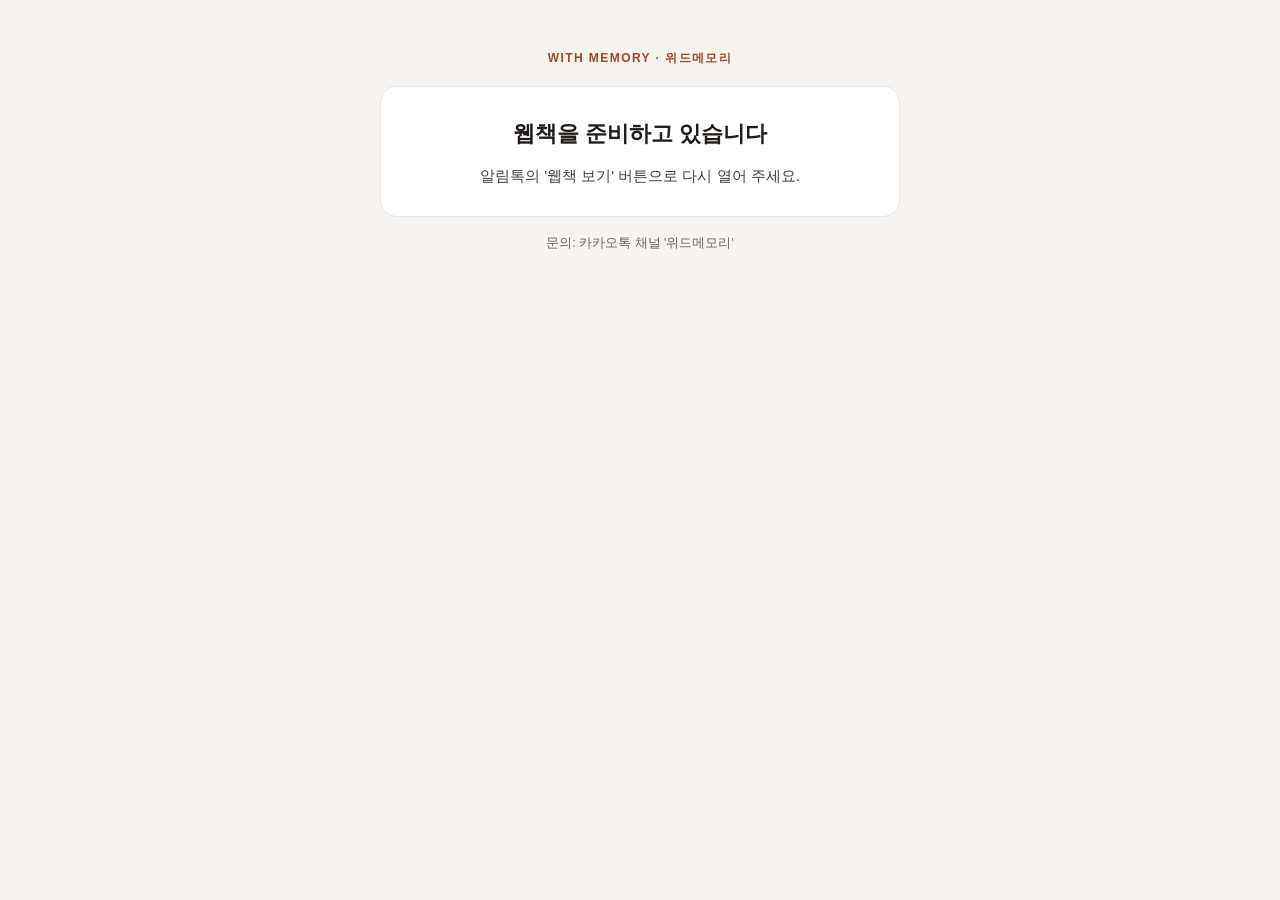
==== book.html @ 7b7ed0fe "Create book.html" ====
<!DOCTYPE html>
<html lang="ko">
<head>
<meta charset="utf-8">
<meta name="viewport" content="width=device-width, initial-scale=1">
<meta name="robots" content="noindex,nofollow">
<meta name="referrer" content="no-referrer">
<title>위드메모리 · 웹책</title>
<style>
body{margin:0;background:#F7F3EE;color:#221D1A;font-family:-apple-system,BlinkMacSystemFont,"Apple SD Gothic Neo","Malgun Gothic","Noto Sans KR",sans-serif;font-size:16px;line-height:1.7;word-break:keep-all}
.wrap{max-width:520px;margin:0 auto;padding:48px 16px}
.brand{font-size:12px;font-weight:700;letter-spacing:.12em;color:#9C4A2B;text-align:center;margin:0 0 18px}
.card{background:#fff;border:1px solid #ECE5DD;border-radius:16px;padding:28px 20px;text-align:center}
h1{font-size:22px;margin:0 0 10px}
p{margin:0;color:#4A3F38;font-size:15px}
.foot{font-size:12.5px;color:#6E655E;text-align:center;margin-top:16px}
</style>
</head>
<body>
<div class="wrap">
  <p class="brand">WITH MEMORY · 위드메모리</p>
  <div class="card">
    <h1>웹책을 준비하고 있습니다</h1>
    <p>알림톡의 '웹책 보기' 버튼으로 다시 열어 주세요.</p>
  </div>
  <p class="foot">문의: 카카오톡 채널 '위드메모리'</p>
</div>
</body>
</html>
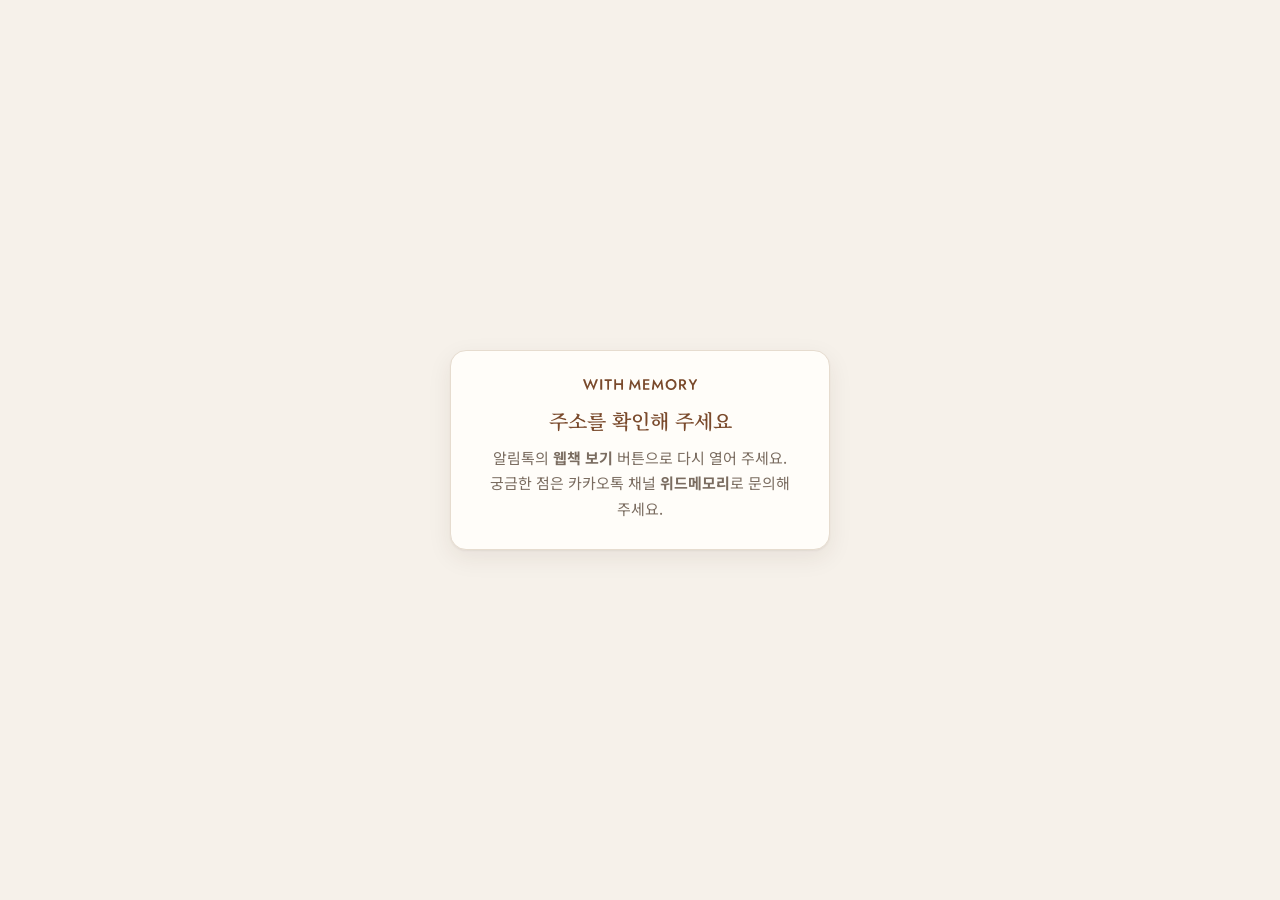
==== commit f6fb4bb9: "book.html: 웹책 화면 구현 (book/bookfile 요청으로 내용 불러오기) Co-Authored-By: Claude Sonnet 5.5 <noreply@anthropi" ====
--- a/book.html
+++ b/book.html
@@ -2,28 +2,425 @@
 <html lang="ko">
 <head>
 <meta charset="utf-8">
-<meta name="viewport" content="width=device-width, initial-scale=1">
+<meta name="viewport" content="width=device-width,initial-scale=1,viewport-fit=cover">
 <meta name="robots" content="noindex,nofollow">
 <meta name="referrer" content="no-referrer">
+<meta name="color-scheme" content="light">
 <title>위드메모리 · 웹책</title>
+<link rel="preconnect" href="https://fonts.googleapis.com">
+<link rel="preconnect" href="https://fonts.gstatic.com" crossorigin>
+<link rel="stylesheet" href="https://fonts.googleapis.com/css2?family=Noto+Sans+KR:wght@400;500;700&family=Noto+Serif+KR:wght@400;600&display=swap">
 <style>
-body{margin:0;background:#F7F3EE;color:#221D1A;font-family:-apple-system,BlinkMacSystemFont,"Apple SD Gothic Neo","Malgun Gothic","Noto Sans KR",sans-serif;font-size:16px;line-height:1.7;word-break:keep-all}
-.wrap{max-width:520px;margin:0 auto;padding:48px 16px}
-.brand{font-size:12px;font-weight:700;letter-spacing:.12em;color:#9C4A2B;text-align:center;margin:0 0 18px}
-.card{background:#fff;border:1px solid #ECE5DD;border-radius:16px;padding:28px 20px;text-align:center}
-h1{font-size:22px;margin:0 0 10px}
-p{margin:0;color:#4A3F38;font-size:15px}
-.foot{font-size:12.5px;color:#6E655E;text-align:center;margin-top:16px}
+/* 위드메모리 웹책 — 밝은 톤 하나만 씀 (휴대폰이 다크 모드여도 그대로). 색은 download.html·form.html과 같은 갈색·베이지·흰색 */
+:root{
+  color-scheme:light;
+  --bg:#f6f1ea;        /* 베이지 바탕 */
+  --paper:#fffdf9;     /* 흰 종이 */
+  --ink:#3b2f27;       /* 진갈색 글씨 */
+  --muted:#7a6c60;
+  --line:#e6dccf;
+  --accent:#7a4a2c;    /* 갈색 */
+  --accent2:#a0704f;
+  --soft:#f3ebe0;
+  --cover:#efe4d6;     /* 표지: 밝은 베이지 */
+  --hl:rgba(160,112,79,.18);
+  --shadow:0 1px 2px rgba(60,40,25,.06),0 8px 24px rgba(60,40,25,.08);
+  --serif:'Noto Serif KR','AppleMyungjo',serif;
+  --sans:-apple-system,BlinkMacSystemFont,'Apple SD Gothic Neo','Noto Sans KR','Malgun Gothic',sans-serif;
+  --fs:18px;
+}
+*{box-sizing:border-box}
+html,body{height:100%;margin:0}
+body{background:var(--bg);color:var(--ink);font-family:var(--sans);font-size:var(--fs);overflow:hidden;word-break:keep-all;overflow-wrap:break-word;
+  padding-top:env(safe-area-inset-top,0px);padding-bottom:env(safe-area-inset-bottom,0px)}
+button{font:inherit;color:inherit}
+:focus-visible{outline:2px solid var(--accent);outline-offset:2px;border-radius:6px}
+[hidden]{display:none!important}
+
+.app{height:100%;max-width:520px;margin:0 auto;display:flex;flex-direction:column;padding:10px max(16px,env(safe-area-inset-right,0px)) 12px max(16px,env(safe-area-inset-left,0px));position:relative}
+.bar{display:flex;align-items:center;gap:8px;min-height:44px}
+.logo{height:11px;width:auto;color:var(--accent);flex:none}
+.bar .count{margin-left:auto;font-size:13px;color:var(--muted);font-variant-numeric:tabular-nums}
+.icon-btn{border:1px solid var(--line);background:var(--paper);border-radius:999px;height:34px;min-width:34px;padding:0 12px;font-size:13px;cursor:pointer}
+.icon-btn:hover{border-color:var(--accent2)}
+
+.book{flex:1;position:relative;margin-top:8px;min-height:0}
+.page{position:absolute;inset:0;background:var(--paper);border:1px solid var(--line);border-radius:14px;box-shadow:var(--shadow);overflow-y:auto;overscroll-behavior:contain;padding:28px 22px 32px}
+.page.enter-r{animation:inR .3s ease}.page.enter-l{animation:inL .3s ease}
+@keyframes inR{from{transform:translateX(20px);opacity:.4}to{transform:none;opacity:1}}
+@keyframes inL{from{transform:translateX(-20px);opacity:.4}to{transform:none;opacity:1}}
+@media (prefers-reduced-motion:reduce){.page.enter-r,.page.enter-l{animation:none}}
+
+/* 표지 */
+.page.cover{background:var(--cover);display:flex;flex-direction:column;padding:34px 28px}
+.cover .frame{position:absolute;inset:12px;border:1px solid rgba(122,74,44,.25);border-radius:8px;pointer-events:none}
+.cover .logo{height:12px}
+.cover .spine{margin-top:auto;position:relative}
+.cover .eyebrow{font-size:13px;letter-spacing:.1em;color:var(--accent2)}
+.cover h1{font-family:var(--serif);font-weight:600;font-size:clamp(32px,9.5vw,42px);line-height:1.3;margin:14px 0 16px;color:var(--accent)}
+.cover .sub{font-family:var(--serif);font-size:16px;line-height:1.7;color:var(--ink)}
+.cover .meta{margin-top:26px;border-top:1px solid rgba(122,74,44,.2);padding-top:14px;display:grid;grid-template-columns:auto 1fr;gap:6px 16px;font-size:13px;color:var(--muted)}
+.cover .meta dd{margin:0;color:var(--ink);font-variant-numeric:tabular-nums}
+.cover .open{margin-top:26px;align-self:flex-start;background:var(--accent);color:#fffdf9;border:0;border-radius:999px;padding:12px 24px;font-weight:700;cursor:pointer}
+
+/* 차례 */
+.toc h2,.end h2{font-family:var(--serif);font-weight:600;font-size:24px;margin:0 0 6px;color:var(--accent)}
+.lead{color:var(--muted);font-size:14px;margin:0 0 18px;line-height:1.6}
+.toc ol,.sheet ol{list-style:none;margin:0;padding:0}
+.toc li button,.sheet li button{width:100%;text-align:left;background:none;border:0;border-top:1px solid var(--line);padding:13px 2px;display:grid;grid-template-columns:62px 1fr auto;gap:10px;align-items:baseline;cursor:pointer}
+.toc li:last-child button{border-bottom:1px solid var(--line)}
+.no{font-size:12px;color:var(--muted);font-variant-numeric:tabular-nums}
+.toc .q,.sheet .q{font-family:var(--serif);font-size:15.5px;line-height:1.5;min-width:0}
+.kind{font-size:12px;color:var(--accent2);white-space:nowrap}
+.edh{font-size:12px;font-weight:700;color:var(--accent);letter-spacing:.06em;margin:18px 0 4px}
+.edh:first-of-type{margin-top:0}
+
+/* 질문 쪽 */
+.qno{font-size:12px;letter-spacing:.06em;color:var(--muted);font-variant-numeric:tabular-nums}
+.qtitle{font-family:var(--serif);font-weight:600;font-size:calc(var(--fs) + 5px);line-height:1.5;margin:10px 0 8px;color:var(--ink)}
+.qmeta{font-size:13px;color:var(--muted);display:flex;flex-wrap:wrap;gap:4px 12px;margin-bottom:18px}
+.answer{line-height:1.95;margin:0;white-space:pre-line}
+.answer .s{border-radius:4px;transition:background .2s;-webkit-box-decoration-break:clone;box-decoration-break:clone}
+.answer.click .s{cursor:pointer}
+.answer.click .s:hover{background:var(--soft)}
+.answer .s.on{background:var(--hl)}
+.sign{margin-top:22px;text-align:right;font-family:var(--serif);font-size:14px;color:var(--muted)}
+
+.player{display:grid;grid-template-columns:auto 1fr auto;align-items:center;gap:12px;background:var(--soft);border-radius:12px;padding:10px 12px;margin-bottom:20px}
+.play{width:44px;height:44px;border-radius:50%;border:0;background:var(--accent);color:#fffdf9;cursor:pointer;display:grid;place-items:center}
+.play svg{width:18px;height:18px;fill:currentColor}
+.play[disabled]{opacity:.5;cursor:default}
+.track{min-width:0}
+.track .label{font-size:13px;margin-bottom:6px;display:flex;justify-content:space-between;gap:8px}
+.track .label span{white-space:nowrap}.track .label span:first-child{overflow:hidden;text-overflow:ellipsis;min-width:0}
+.track .label span:last-child{font-variant-numeric:tabular-nums;color:var(--muted)}
+.bar-bg{height:6px;background:var(--line);border-radius:3px;overflow:hidden;cursor:pointer}
+.bar-fg{height:100%;width:0;background:var(--accent2);border-radius:3px}
+.speed{border:1px solid var(--line);background:var(--paper);border-radius:999px;font-size:12px;padding:6px 10px;cursor:pointer;font-variant-numeric:tabular-nums}
+
+.hand-img{display:block;width:100%;height:auto;border:1px solid var(--line);border-radius:8px;background:#fff;margin-bottom:8px}
+.photo{background:#fff;padding:10px 10px 12px;border-radius:4px;box-shadow:var(--shadow);border:1px solid var(--line);margin:6px 2px 22px}
+.photo img{display:block;width:100%;height:auto;border-radius:2px}
+.ph-wait{aspect-ratio:4/3;background:var(--soft);border-radius:8px;display:grid;place-items:center;color:var(--muted);font-size:13px}
+
+/* 마지막 쪽 */
+.end p{line-height:1.8;margin:0 0 14px}
+.stat{display:grid;grid-template-columns:repeat(3,1fr);gap:8px;margin:18px 0 22px}
+.stat div{background:var(--soft);border-radius:10px;padding:12px 8px;text-align:center}
+.stat b{display:block;font-family:var(--serif);font-size:18px;color:var(--accent);white-space:nowrap;font-variant-numeric:tabular-nums}
+.stat span{font-size:12px;color:var(--muted)}
+.small{font-size:13px;color:var(--muted);line-height:1.7}
+
+.nav{display:grid;grid-template-columns:auto 1fr auto;gap:12px;align-items:center;margin-top:12px}
+.nav button{width:44px;height:44px;border-radius:50%;border:1px solid var(--line);background:var(--paper);cursor:pointer;font-size:18px;color:var(--accent)}
+.nav button:disabled{opacity:.35;cursor:default}
+.prog{display:grid;gap:5px}
+.prog .t{font-size:12px;color:var(--muted);text-align:center}
+.prog .b{height:4px;border-radius:2px;background:var(--line);overflow:hidden}
+.prog .b i{display:block;height:100%;background:var(--accent2);width:0;transition:width .3s}
+
+.sheet{position:absolute;left:max(16px,env(safe-area-inset-left,0px));right:max(16px,env(safe-area-inset-right,0px));top:56px;z-index:5;background:var(--paper);border:1px solid var(--line);border-radius:12px;box-shadow:var(--shadow);padding:14px;max-height:70%;overflow-y:auto}
+.sheet h3{margin:0 0 10px;font-size:14px}
+.sizes{display:flex;gap:8px}
+.sizes button{flex:1;border:1px solid var(--line);background:var(--paper);border-radius:10px;padding:10px 0;cursor:pointer;font-family:var(--serif)}
+.sizes button[aria-pressed="true"]{border-color:var(--accent2);background:var(--soft);font-weight:600}
+
+/* 안내 화면 (불러오는 중 · 만료 · 오류) */
+.msg{position:absolute;inset:0;display:grid;place-items:center;padding:24px 16px;background:var(--bg);z-index:10}
+.msg .card{background:var(--paper);border:1px solid var(--line);border-radius:16px;box-shadow:var(--shadow);padding:28px 22px;width:min(100%,380px);text-align:center}
+.msg .logo{height:11px;margin:0 auto 16px;display:block}
+.msg h2{font-family:var(--serif);font-weight:600;font-size:20px;margin:0 0 10px;color:var(--accent)}
+.msg p{margin:0;font-size:15px;color:var(--muted);line-height:1.7}
+.spin{width:28px;height:28px;border:3px solid var(--line);border-top-color:var(--accent2);border-radius:50%;margin:4px auto 14px;animation:sp 1s linear infinite}
+@keyframes sp{to{transform:rotate(360deg)}}
 </style>
 </head>
 <body>
-<div class="wrap">
-  <p class="brand">WITH MEMORY · 위드메모리</p>
-  <div class="card">
-    <h1>웹책을 준비하고 있습니다</h1>
-    <p>알림톡의 '웹책 보기' 버튼으로 다시 열어 주세요.</p>
+<div class="app" id="app">
+  <header class="bar">
+    <svg class="logo" viewBox="15.094 13.951 111.297 10.718" aria-label="WITH MEMORY" role="img"><path d="M 19.0625 24.605469 C 19.035156 24.570312 18.941406 24.367188 18.859375 24.15625 C 18.777344 23.945312 18.667969 23.675781 18.621094 23.558594 C 18.398438 23.035156 18.167969 22.457031 18.101562 22.257812 C 18.0625 22.136719 17.957031 21.867188 17.867188 21.652344 C 17.78125 21.441406 17.664062 21.136719 17.613281 20.980469 C 17.515625 20.679688 17.417969 20.429688 16.8125 18.957031 C 16.714844 18.71875 16.59375 18.402344 16.546875 18.257812 C 16.5 18.109375 16.382812 17.8125 16.285156 17.589844 C 16.191406 17.367188 16.113281 17.160156 16.113281 17.125 C 16.113281 17.089844 16.035156 16.878906 15.941406 16.660156 C 15.84375 16.4375 15.726562 16.148438 15.679688 16.015625 C 15.636719 15.882812 15.472656 15.472656 15.324219 15.101562 C 14.933594 14.144531 14.9375 14.140625 16.148438 14.167969 C 17.039062 14.191406 17.023438 14.179688 17.332031 15.007812 C 17.710938 16.046875 17.800781 16.296875 17.871094 16.523438 C 17.953125 16.804688 17.972656 16.847656 18.640625 18.691406 C 18.816406 19.179688 19.003906 19.691406 19.050781 19.824219 C 19.269531 20.449219 19.320312 20.546875 19.425781 20.558594 C 19.566406 20.582031 19.722656 20.332031 19.960938 19.703125 C 20.066406 19.425781 20.253906 18.945312 20.378906 18.640625 C 20.652344 17.976562 20.988281 17.117188 21.175781 16.605469 C 21.25 16.398438 21.367188 16.109375 21.433594 15.960938 C 21.503906 15.8125 21.558594 15.667969 21.558594 15.636719 C 21.558594 15.605469 21.65625 15.367188 21.773438 15.101562 C 21.894531 14.839844 22.003906 14.550781 22.019531 14.460938 C 22.121094 13.933594 22.503906 13.914062 22.667969 14.425781 C 22.703125 14.53125 22.792969 14.769531 22.871094 14.957031 C 22.949219 15.140625 23.097656 15.5 23.195312 15.75 C 23.296875 16.003906 23.511719 16.535156 23.675781 16.933594 C 23.839844 17.328125 24.03125 17.804688 24.097656 17.992188 C 24.164062 18.175781 24.269531 18.4375 24.328125 18.570312 C 24.386719 18.703125 24.492188 18.960938 24.558594 19.148438 C 24.773438 19.734375 25.121094 20.496094 25.203125 20.554688 C 25.390625 20.695312 25.476562 20.527344 25.984375 19.003906 C 26.144531 18.527344 26.371094 17.867188 26.488281 17.535156 C 26.605469 17.203125 26.824219 16.585938 26.976562 16.160156 C 27.125 15.738281 27.296875 15.25 27.363281 15.078125 C 27.425781 14.90625 27.492188 14.703125 27.507812 14.628906 C 27.523438 14.558594 27.597656 14.425781 27.675781 14.339844 L 27.8125 14.183594 L 28.589844 14.171875 C 29.402344 14.152344 29.605469 14.195312 29.605469 14.378906 C 29.605469 14.46875 29.359375 15.207031 29.179688 15.65625 C 28.964844 16.195312 28.789062 16.644531 28.613281 17.101562 C 28.335938 17.832031 28.160156 18.277344 28.042969 18.546875 C 27.980469 18.691406 27.824219 19.082031 27.699219 19.414062 C 27.574219 19.746094 27.40625 20.179688 27.328125 20.375 C 27.246094 20.574219 27.121094 20.902344 27.050781 21.097656 C 26.933594 21.421875 26.800781 21.757812 26.515625 22.449219 C 26.464844 22.566406 26.304688 22.980469 26.160156 23.363281 C 25.664062 24.65625 25.628906 24.722656 25.445312 24.648438 C 25.359375 24.617188 24.78125 23.445312 24.523438 22.785156 C 24.4375 22.558594 24.296875 22.242188 24.21875 22.082031 C 24.136719 21.921875 23.992188 21.589844 23.898438 21.339844 C 23.800781 21.085938 23.585938 20.589844 23.417969 20.230469 C 23.25 19.875 23.054688 19.429688 22.980469 19.246094 C 22.457031 17.875 22.21875 17.878906 21.703125 19.261719 C 21.628906 19.464844 21.449219 19.878906 21.304688 20.183594 C 21.160156 20.488281 20.980469 20.902344 20.910156 21.097656 C 20.835938 21.296875 20.671875 21.675781 20.542969 21.941406 C 20.417969 22.207031 20.246094 22.59375 20.164062 22.800781 C 20.03125 23.136719 19.734375 23.78125 19.421875 24.425781 C 19.3125 24.652344 19.164062 24.726562 19.0625 24.605469 Z M 32.09375 24.425781 C 31.882812 24.335938 31.886719 24.390625 31.886719 19.324219 L 31.886719 14.457031 L 32 14.320312 L 32.117188 14.183594 L 33.578125 14.183594 L 33.691406 14.316406 C 33.863281 14.511719 33.867188 14.730469 33.851562 19.6875 L 33.835938 24.230469 L 33.726562 24.339844 C 33.605469 24.457031 32.332031 24.527344 32.09375 24.425781 Z M 38.964844 24.425781 C 38.78125 24.347656 38.78125 24.3125 38.753906 20.199219 L 38.730469 16.140625 L 38.621094 16.03125 C 38.515625 15.921875 38.484375 15.917969 37.40625 15.90625 L 36.300781 15.890625 L 36.203125 15.765625 C 36.058594 15.585938 36.054688 14.472656 36.199219 14.300781 L 36.289062 14.183594 L 42.992188 14.183594 L 43.125 14.316406 C 43.246094 14.4375 43.257812 14.484375 43.277344 14.902344 C 43.316406 15.847656 43.253906 15.894531 41.941406 15.894531 C 40.914062 15.894531 40.625 15.933594 40.554688 16.078125 C 40.53125 16.125 40.503906 17.988281 40.488281 20.21875 C 40.46875 24.027344 40.460938 24.28125 40.378906 24.363281 C 40.28125 24.460938 39.164062 24.511719 38.964844 24.425781 Z M 45.8125 24.425781 C 45.558594 24.324219 45.570312 24.59375 45.570312 19.304688 L 45.570312 14.394531 L 45.710938 14.273438 C 45.847656 14.15625 45.867188 14.15625 46.492188 14.167969 C 47.390625 14.191406 47.300781 13.984375 47.328125 16.136719 C 47.351562 17.761719 47.363281 17.921875 47.441406 18.003906 C 47.585938 18.148438 52.027344 18.160156 52.210938 18.015625 L 52.339844 17.914062 L 52.339844 16.265625 C 52.339844 14.042969 52.292969 14.160156 53.230469 14.160156 C 53.878906 14.160156 53.996094 14.195312 54.070312 14.40625 C 54.140625 14.613281 54.144531 23.933594 54.074219 24.191406 C 54.003906 24.441406 53.867188 24.484375 53.164062 24.464844 C 52.636719 24.449219 52.574219 24.4375 52.476562 24.339844 L 52.363281 24.230469 L 52.339844 22.136719 C 52.320312 20.210938 52.308594 20.035156 52.230469 19.957031 C 52.140625 19.867188 48.253906 19.792969 47.722656 19.871094 C 47.308594 19.933594 47.328125 19.820312 47.328125 22.109375 C 47.328125 24.292969 47.324219 24.335938 47.074219 24.421875 C 46.90625 24.480469 45.953125 24.484375 45.8125 24.425781 Z M 60.234375 24.441406 C 59.972656 24.335938 59.933594 24.128906 60.089844 23.675781 C 60.164062 23.464844 60.183594 23.273438 60.183594 22.875 C 60.183594 22.488281 60.210938 22.28125 60.277344 22.074219 C 60.339844 21.890625 60.378906 21.597656 60.394531 21.195312 C 60.414062 20.753906 60.449219 20.527344 60.519531 20.339844 C 60.597656 20.140625 60.617188 19.976562 60.617188 19.554688 C 60.617188 19.136719 60.640625 18.96875 60.71875 18.75 C 60.792969 18.546875 60.828125 18.316406 60.84375 17.871094 C 60.859375 17.449219 60.894531 17.191406 60.960938 17.015625 C 61.03125 16.824219 61.054688 16.628906 61.054688 16.238281 C 61.054688 15.8125 61.074219 15.648438 61.171875 15.347656 C 61.261719 15.078125 61.292969 14.871094 61.292969 14.589844 C 61.292969 13.867188 61.492188 13.804688 61.859375 14.414062 C 62.265625 15.09375 62.414062 15.328125 62.671875 15.726562 C 62.808594 15.9375 62.964844 16.199219 63.019531 16.304688 C 63.070312 16.410156 63.195312 16.617188 63.292969 16.761719 C 63.390625 16.910156 63.539062 17.160156 63.617188 17.316406 C 63.699219 17.476562 63.820312 17.683594 63.890625 17.773438 C 63.964844 17.867188 64.117188 18.105469 64.230469 18.304688 C 64.34375 18.503906 64.507812 18.765625 64.59375 18.882812 C 64.679688 19.003906 64.832031 19.261719 64.9375 19.460938 C 65.570312 20.652344 65.617188 20.636719 66.640625 18.882812 C 66.832031 18.550781 67.070312 18.160156 67.167969 18.015625 C 67.269531 17.871094 67.433594 17.597656 67.535156 17.414062 C 67.636719 17.226562 67.789062 16.988281 67.871094 16.878906 C 67.953125 16.773438 68.09375 16.542969 68.179688 16.375 C 68.265625 16.203125 68.410156 15.957031 68.496094 15.824219 C 68.582031 15.691406 68.828125 15.300781 69.042969 14.957031 C 69.566406 14.113281 69.574219 14.105469 69.6875 14.121094 C 69.929688 14.160156 70.058594 14.597656 70.0625 15.414062 C 70.0625 15.652344 70.097656 15.875 70.160156 16.054688 C 70.230469 16.261719 70.253906 16.449219 70.253906 16.835938 C 70.253906 17.230469 70.277344 17.40625 70.355469 17.621094 C 70.429688 17.824219 70.460938 18.0625 70.480469 18.523438 C 70.5 18.925781 70.535156 19.207031 70.582031 19.316406 C 70.628906 19.421875 70.671875 19.738281 70.695312 20.160156 C 70.722656 20.644531 70.757812 20.910156 70.828125 21.097656 C 70.902344 21.300781 70.925781 21.484375 70.929688 21.875 C 70.929688 22.238281 70.957031 22.472656 71.019531 22.671875 C 71.078125 22.859375 71.117188 23.164062 71.132812 23.59375 C 71.167969 24.464844 71.1875 24.441406 70.375 24.464844 C 69.507812 24.488281 69.386719 24.414062 69.386719 23.867188 C 69.386719 23.71875 69.34375 23.480469 69.289062 23.328125 C 69.207031 23.109375 69.179688 22.878906 69.152344 22.257812 C 69.128906 21.765625 69.089844 21.40625 69.050781 21.316406 C 69.007812 21.226562 68.972656 20.882812 68.953125 20.402344 C 68.929688 19.738281 68.90625 19.570312 68.789062 19.203125 C 68.589844 18.589844 68.5 18.59375 68.183594 19.222656 C 68.082031 19.425781 67.945312 19.652344 67.878906 19.730469 C 67.816406 19.808594 67.671875 20.042969 67.554688 20.257812 C 67.441406 20.46875 67.273438 20.75 67.183594 20.882812 C 67.09375 21.011719 66.941406 21.261719 66.847656 21.433594 C 66.589844 21.898438 66.039062 22.832031 65.898438 23.039062 C 65.648438 23.410156 65.429688 23.320312 65.121094 22.71875 C 65.023438 22.53125 64.832031 22.191406 64.691406 21.96875 C 64.160156 21.097656 63.863281 20.59375 63.601562 20.144531 C 63.453125 19.886719 63.253906 19.546875 63.160156 19.390625 C 63.066406 19.230469 62.933594 19.007812 62.863281 18.894531 C 62.5625 18.390625 62.394531 18.648438 62.355469 19.679688 C 62.335938 20.207031 62.304688 20.488281 62.257812 20.570312 C 62.210938 20.652344 62.179688 20.941406 62.15625 21.507812 C 62.132812 22.117188 62.101562 22.382812 62.039062 22.546875 C 61.980469 22.703125 61.945312 22.964844 61.925781 23.496094 C 61.886719 24.480469 61.917969 24.445312 60.992188 24.457031 C 60.613281 24.464844 60.273438 24.457031 60.234375 24.441406 Z M 73.851562 24.425781 C 73.644531 24.339844 73.640625 24.265625 73.65625 19.179688 L 73.671875 14.34375 L 73.785156 14.253906 C 73.957031 14.113281 79.5625 14.132812 79.703125 14.269531 C 79.839844 14.410156 79.859375 15.394531 79.726562 15.558594 L 79.628906 15.679688 L 77.628906 15.703125 C 75.75 15.726562 75.625 15.734375 75.53125 15.820312 C 75.394531 15.941406 75.371094 17.855469 75.503906 17.988281 C 75.546875 18.03125 75.585938 18.070312 75.589844 18.074219 C 75.59375 18.078125 76.449219 18.097656 77.488281 18.109375 C 79.214844 18.132812 79.382812 18.144531 79.460938 18.222656 C 79.601562 18.359375 79.617188 19.347656 79.484375 19.511719 L 79.386719 19.628906 L 77.511719 19.652344 C 75.75 19.675781 75.625 19.683594 75.53125 19.769531 C 75.425781 19.863281 75.367188 22.617188 75.464844 22.765625 C 75.566406 22.917969 75.722656 22.929688 77.644531 22.929688 L 79.578125 22.929688 L 79.695312 23.046875 C 79.855469 23.210938 79.875 24.144531 79.722656 24.335938 L 79.628906 24.449219 L 76.792969 24.457031 C 75.210938 24.464844 73.914062 24.449219 73.851562 24.425781 Z M 82.425781 24.425781 C 82.207031 24.332031 82.140625 23.820312 82.296875 23.40625 C 82.347656 23.273438 82.390625 22.953125 82.410156 22.519531 C 82.4375 22.042969 82.472656 21.789062 82.53125 21.652344 C 82.59375 21.515625 82.625 21.273438 82.648438 20.785156 C 82.667969 20.34375 82.703125 20.070312 82.746094 19.992188 C 82.792969 19.914062 82.828125 19.632812 82.851562 19.195312 C 82.875 18.703125 82.910156 18.449219 82.984375 18.246094 C 83.0625 18.03125 83.085938 17.855469 83.085938 17.460938 C 83.085938 17.066406 83.105469 16.890625 83.183594 16.675781 C 83.257812 16.476562 83.296875 16.214844 83.320312 15.726562 C 83.347656 15.277344 83.386719 14.992188 83.4375 14.875 C 83.484375 14.773438 83.519531 14.613281 83.523438 14.511719 C 83.539062 13.90625 83.84375 13.953125 84.179688 14.613281 C 84.246094 14.746094 84.421875 15.042969 84.570312 15.277344 C 84.722656 15.507812 84.96875 15.910156 85.125 16.167969 C 85.277344 16.429688 85.476562 16.761719 85.566406 16.90625 C 85.65625 17.054688 85.832031 17.355469 85.960938 17.574219 C 86.085938 17.796875 86.257812 18.066406 86.339844 18.175781 C 86.417969 18.285156 86.558594 18.507812 86.648438 18.667969 C 86.734375 18.824219 86.910156 19.117188 87.035156 19.316406 C 87.160156 19.515625 87.34375 19.824219 87.441406 20.003906 C 87.730469 20.535156 87.890625 20.507812 88.246094 19.851562 C 88.355469 19.648438 88.492188 19.421875 88.550781 19.339844 C 88.613281 19.261719 88.707031 19.101562 88.765625 18.984375 C 88.824219 18.871094 89 18.578125 89.152344 18.335938 C 89.304688 18.09375 89.570312 17.667969 89.742188 17.390625 C 89.914062 17.109375 90.121094 16.773438 90.203125 16.644531 C 90.285156 16.511719 90.457031 16.21875 90.582031 15.992188 C 90.703125 15.765625 90.886719 15.472656 90.984375 15.339844 C 91.082031 15.210938 91.246094 14.953125 91.34375 14.773438 C 91.710938 14.109375 91.953125 13.949219 92.046875 14.316406 C 92.078125 14.429688 92.144531 14.648438 92.195312 14.800781 C 92.265625 15.007812 92.289062 15.210938 92.289062 15.601562 C 92.289062 15.96875 92.3125 16.1875 92.367188 16.335938 C 92.414062 16.464844 92.460938 16.796875 92.484375 17.195312 C 92.507812 17.636719 92.554688 17.945312 92.621094 18.152344 C 92.695312 18.382812 92.722656 18.582031 92.722656 18.960938 C 92.722656 19.351562 92.742188 19.523438 92.824219 19.738281 C 92.898438 19.945312 92.933594 20.1875 92.957031 20.691406 C 92.976562 21.128906 93.015625 21.40625 93.058594 21.484375 C 93.101562 21.5625 93.136719 21.839844 93.160156 22.28125 C 93.179688 22.738281 93.214844 23.011719 93.269531 23.136719 C 93.46875 23.585938 93.414062 24.308594 93.175781 24.417969 C 92.933594 24.527344 91.925781 24.488281 91.789062 24.363281 C 91.574219 24.164062 91.429688 23.542969 91.410156 22.714844 C 91.394531 22.144531 91.371094 21.949219 91.300781 21.796875 C 91.234375 21.648438 91.207031 21.425781 91.179688 20.808594 C 91.160156 20.332031 91.125 19.957031 91.085938 19.871094 C 91.050781 19.792969 90.996094 19.5 90.96875 19.21875 C 90.917969 18.765625 90.902344 18.714844 90.816406 18.699219 C 90.707031 18.683594 90.308594 19.230469 90.046875 19.753906 C 89.972656 19.898438 89.8125 20.167969 89.6875 20.355469 C 89.558594 20.539062 89.386719 20.832031 89.300781 21.003906 C 89.214844 21.175781 89.082031 21.390625 89.011719 21.484375 C 88.9375 21.578125 88.792969 21.828125 88.683594 22.039062 C 88.164062 23.078125 87.8125 23.40625 87.570312 23.089844 C 87.378906 22.84375 87.125 22.429688 86.957031 22.097656 C 86.867188 21.917969 86.695312 21.628906 86.574219 21.453125 C 86.453125 21.277344 86.300781 21.027344 86.238281 20.902344 C 86.171875 20.773438 86.003906 20.488281 85.863281 20.269531 C 85.722656 20.050781 85.511719 19.691406 85.394531 19.46875 C 84.890625 18.515625 84.625 18.453125 84.625 19.28125 C 84.625 19.574219 84.59375 19.796875 84.507812 20.085938 C 84.40625 20.425781 84.386719 20.589844 84.382812 21.121094 C 84.382812 21.570312 84.359375 21.804688 84.304688 21.941406 C 84.257812 22.070312 84.21875 22.402344 84.195312 22.929688 C 84.15625 23.78125 84.0625 24.164062 83.851562 24.355469 C 83.738281 24.460938 82.632812 24.511719 82.425781 24.425781 Z M 99.929688 24.570312 C 99.785156 24.523438 99.554688 24.460938 99.421875 24.433594 C 99.085938 24.363281 98.449219 24.128906 98.214844 23.988281 C 97.644531 23.648438 96.996094 23.105469 96.839844 22.839844 C 96.78125 22.746094 96.652344 22.566406 96.554688 22.445312 C 96.324219 22.164062 95.957031 21.4375 95.863281 21.066406 C 95.820312 20.90625 95.753906 20.699219 95.714844 20.601562 C 95.609375 20.355469 95.613281 18.417969 95.714844 18.136719 C 95.753906 18.03125 95.816406 17.808594 95.855469 17.644531 C 96.070312 16.75 96.539062 16.085938 97.648438 15.113281 C 98.003906 14.800781 99.203125 14.226562 99.644531 14.15625 C 99.796875 14.132812 100.011719 14.078125 100.128906 14.035156 C 100.457031 13.914062 101.402344 13.925781 101.824219 14.058594 C 102.007812 14.113281 102.207031 14.160156 102.265625 14.160156 C 102.535156 14.160156 103.5 14.601562 103.871094 14.894531 C 103.996094 14.992188 104.195312 15.132812 104.3125 15.203125 C 104.859375 15.53125 105.53125 16.375 105.792969 17.054688 C 106.027344 17.671875 106.144531 18.101562 106.144531 18.363281 C 106.144531 18.511719 106.175781 18.792969 106.21875 18.980469 C 106.28125 19.289062 106.28125 19.355469 106.21875 19.605469 C 106.175781 19.757812 106.144531 20.050781 106.144531 20.257812 C 106.144531 20.785156 105.898438 21.542969 105.5625 22.0625 C 105.46875 22.207031 105.324219 22.4375 105.238281 22.570312 C 105.003906 22.949219 104.15625 23.707031 103.734375 23.917969 C 103.113281 24.230469 102.613281 24.425781 102.3125 24.46875 C 102.15625 24.492188 101.945312 24.546875 101.847656 24.589844 C 101.578125 24.703125 100.296875 24.6875 99.929688 24.570312 Z M 102.292969 22.65625 C 103.875 21.882812 104.71875 20.058594 104.246094 18.425781 C 103.953125 17.414062 103.875 17.257812 103.410156 16.796875 C 102.785156 16.179688 102.496094 15.996094 102 15.902344 C 101.855469 15.875 101.640625 15.820312 101.523438 15.777344 C 101.226562 15.671875 100.625 15.679688 100.277344 15.796875 C 100.125 15.847656 99.925781 15.902344 99.832031 15.921875 C 99.273438 16.035156 98.355469 16.691406 98.066406 17.179688 C 97.867188 17.519531 97.617188 18.246094 97.617188 18.480469 C 97.617188 18.597656 97.582031 18.832031 97.539062 19.003906 C 97.46875 19.285156 97.46875 19.335938 97.539062 19.617188 C 97.582031 19.785156 97.617188 20.023438 97.617188 20.148438 C 97.617188 20.402344 97.859375 21.085938 98.023438 21.28125 C 98.082031 21.355469 98.183594 21.511719 98.253906 21.632812 C 98.425781 21.933594 99.128906 22.484375 99.582031 22.675781 C 100.167969 22.921875 100.210938 22.929688 101.011719 22.917969 L 101.785156 22.90625 Z M 108.960938 24.417969 C 108.722656 24.328125 108.726562 24.425781 108.738281 19.234375 C 108.753906 14.628906 108.757812 14.351562 108.839844 14.269531 C 108.976562 14.132812 112.171875 14.117188 112.628906 14.25 C 112.800781 14.304688 113.0625 14.371094 113.207031 14.398438 C 114.070312 14.578125 114.839844 15.195312 115.257812 16.046875 L 115.527344 16.59375 L 115.511719 17.414062 L 115.5 18.234375 L 115.3125 18.609375 C 115.082031 19.085938 114.382812 19.867188 114.015625 20.066406 C 113.585938 20.292969 113.5 20.371094 113.5 20.515625 C 113.5 20.644531 113.726562 21.054688 113.832031 21.121094 C 113.863281 21.140625 114.007812 21.332031 114.152344 21.550781 C 114.484375 22.042969 114.589844 22.203125 114.785156 22.488281 C 114.871094 22.613281 115.019531 22.828125 115.117188 22.972656 C 115.210938 23.113281 115.363281 23.308594 115.449219 23.40625 C 115.535156 23.5 115.695312 23.738281 115.8125 23.933594 C 116.109375 24.441406 116.097656 24.449219 115.019531 24.449219 C 114.015625 24.449219 114.058594 24.46875 113.585938 23.769531 C 113.410156 23.507812 113.199219 23.195312 113.117188 23.074219 C 113.035156 22.957031 112.855469 22.679688 112.714844 22.460938 C 112.578125 22.242188 112.414062 21.992188 112.359375 21.90625 C 112.300781 21.820312 112.191406 21.65625 112.117188 21.542969 C 111.574219 20.707031 111.273438 20.472656 110.851562 20.539062 C 110.480469 20.601562 110.488281 20.550781 110.472656 22.519531 C 110.453125 24.636719 110.53125 24.445312 109.675781 24.457031 C 109.351562 24.464844 109.03125 24.445312 108.960938 24.417969 Z M 112.046875 19.074219 C 112.214844 19.023438 112.417969 18.980469 112.503906 18.976562 C 112.988281 18.972656 113.746094 18.039062 113.753906 17.441406 C 113.757812 16.773438 113.425781 16.300781 112.691406 15.9375 L 112.269531 15.726562 L 111.554688 15.710938 C 110.429688 15.6875 110.5 15.589844 110.472656 17.171875 C 110.453125 18.5625 110.480469 18.949219 110.613281 19.082031 C 110.746094 19.214844 111.613281 19.210938 112.046875 19.074219 Z M 121.5625 24.441406 C 121.3125 24.386719 121.308594 24.363281 121.304688 22.234375 C 121.304688 20.121094 121.300781 20.066406 121.058594 19.746094 C 120.988281 19.65625 120.839844 19.398438 120.730469 19.171875 C 120.617188 18.949219 120.476562 18.699219 120.417969 18.617188 C 120.355469 18.539062 120.214844 18.300781 120.101562 18.089844 C 119.988281 17.875 119.792969 17.550781 119.671875 17.367188 C 119.546875 17.179688 119.34375 16.832031 119.214844 16.59375 C 119.085938 16.355469 118.933594 16.097656 118.871094 16.015625 C 118.8125 15.9375 118.683594 15.710938 118.585938 15.511719 C 118.488281 15.3125 118.320312 15.03125 118.21875 14.886719 C 117.792969 14.265625 117.875 14.183594 118.917969 14.183594 L 119.714844 14.183594 L 119.886719 14.355469 C 120.003906 14.464844 120.214844 14.824219 120.507812 15.414062 C 120.753906 15.902344 121.117188 16.578125 121.316406 16.90625 C 121.515625 17.238281 121.753906 17.660156 121.84375 17.839844 C 122.1875 18.535156 122.328125 18.390625 123.476562 16.191406 C 124.5625 14.105469 124.480469 14.191406 125.457031 14.167969 C 126.589844 14.144531 126.640625 14.296875 125.886719 15.40625 C 125.785156 15.558594 125.578125 15.90625 125.429688 16.183594 C 125.277344 16.460938 125.09375 16.773438 125.023438 16.882812 C 124.949219 16.988281 124.796875 17.25 124.683594 17.460938 C 124.570312 17.671875 124.429688 17.914062 124.371094 17.992188 C 124.3125 18.070312 124.167969 18.308594 124.054688 18.523438 C 123.941406 18.734375 123.726562 19.101562 123.582031 19.339844 C 123.4375 19.578125 123.253906 19.90625 123.179688 20.0625 L 123.042969 20.351562 L 123.042969 22.285156 C 123.042969 24.65625 123.121094 24.445312 122.265625 24.457031 C 121.9375 24.460938 121.621094 24.453125 121.5625 24.441406 Z M 121.5625 24.441406" fill="currentColor"/></svg>
+    <span class="count" id="count"></span>
+    <button class="icon-btn" id="tocBtn" aria-expanded="false" aria-controls="tocSheet">목차</button>
+    <button class="icon-btn" id="fontBtn" aria-expanded="false" aria-controls="fontSheet" aria-label="글자 크기">가<small>가</small></button>
+  </header>
+
+  <div class="sheet" id="fontSheet" hidden>
+    <h3>글자 크기</h3>
+    <div class="sizes" role="group" aria-label="글자 크기">
+      <button data-fs="16" aria-pressed="false" style="font-size:15px">작게</button>
+      <button data-fs="18" aria-pressed="true" style="font-size:17px">보통</button>
+      <button data-fs="21" aria-pressed="false" style="font-size:20px">크게</button>
+    </div>
   </div>
-  <p class="foot">문의: 카카오톡 채널 '위드메모리'</p>
+  <div class="sheet" id="tocSheet" hidden></div>
+
+  <main class="book" id="book"></main>
+
+  <nav class="nav" aria-label="페이지 넘기기">
+    <button id="prev" aria-label="이전 쪽">‹</button>
+    <div class="prog"><div class="t" id="progT"></div><div class="b"><i id="progB"></i></div></div>
+    <button id="next" aria-label="다음 쪽">›</button>
+  </nav>
+
+  <div class="msg" id="msg">
+    <div class="card">
+      <svg class="logo" viewBox="15.094 13.951 111.297 10.718" aria-hidden="true"><path d="M 19.0625 24.605469 C 19.035156 24.570312 18.941406 24.367188 18.859375 24.15625 C 18.777344 23.945312 18.667969 23.675781 18.621094 23.558594 C 18.398438 23.035156 18.167969 22.457031 18.101562 22.257812 C 18.0625 22.136719 17.957031 21.867188 17.867188 21.652344 C 17.78125 21.441406 17.664062 21.136719 17.613281 20.980469 C 17.515625 20.679688 17.417969 20.429688 16.8125 18.957031 C 16.714844 18.71875 16.59375 18.402344 16.546875 18.257812 C 16.5 18.109375 16.382812 17.8125 16.285156 17.589844 C 16.191406 17.367188 16.113281 17.160156 16.113281 17.125 C 16.113281 17.089844 16.035156 16.878906 15.941406 16.660156 C 15.84375 16.4375 15.726562 16.148438 15.679688 16.015625 C 15.636719 15.882812 15.472656 15.472656 15.324219 15.101562 C 14.933594 14.144531 14.9375 14.140625 16.148438 14.167969 C 17.039062 14.191406 17.023438 14.179688 17.332031 15.007812 C 17.710938 16.046875 17.800781 16.296875 17.871094 16.523438 C 17.953125 16.804688 17.972656 16.847656 18.640625 18.691406 C 18.816406 19.179688 19.003906 19.691406 19.050781 19.824219 C 19.269531 20.449219 19.320312 20.546875 19.425781 20.558594 C 19.566406 20.582031 19.722656 20.332031 19.960938 19.703125 C 20.066406 19.425781 20.253906 18.945312 20.378906 18.640625 C 20.652344 17.976562 20.988281 17.117188 21.175781 16.605469 C 21.25 16.398438 21.367188 16.109375 21.433594 15.960938 C 21.503906 15.8125 21.558594 15.667969 21.558594 15.636719 C 21.558594 15.605469 21.65625 15.367188 21.773438 15.101562 C 21.894531 14.839844 22.003906 14.550781 22.019531 14.460938 C 22.121094 13.933594 22.503906 13.914062 22.667969 14.425781 C 22.703125 14.53125 22.792969 14.769531 22.871094 14.957031 C 22.949219 15.140625 23.097656 15.5 23.195312 15.75 C 23.296875 16.003906 23.511719 16.535156 23.675781 16.933594 C 23.839844 17.328125 24.03125 17.804688 24.097656 17.992188 C 24.164062 18.175781 24.269531 18.4375 24.328125 18.570312 C 24.386719 18.703125 24.492188 18.960938 24.558594 19.148438 C 24.773438 19.734375 25.121094 20.496094 25.203125 20.554688 C 25.390625 20.695312 25.476562 20.527344 25.984375 19.003906 C 26.144531 18.527344 26.371094 17.867188 26.488281 17.535156 C 26.605469 17.203125 26.824219 16.585938 26.976562 16.160156 C 27.125 15.738281 27.296875 15.25 27.363281 15.078125 C 27.425781 14.90625 27.492188 14.703125 27.507812 14.628906 C 27.523438 14.558594 27.597656 14.425781 27.675781 14.339844 L 27.8125 14.183594 L 28.589844 14.171875 C 29.402344 14.152344 29.605469 14.195312 29.605469 14.378906 C 29.605469 14.46875 29.359375 15.207031 29.179688 15.65625 C 28.964844 16.195312 28.789062 16.644531 28.613281 17.101562 C 28.335938 17.832031 28.160156 18.277344 28.042969 18.546875 C 27.980469 18.691406 27.824219 19.082031 27.699219 19.414062 C 27.574219 19.746094 27.40625 20.179688 27.328125 20.375 C 27.246094 20.574219 27.121094 20.902344 27.050781 21.097656 C 26.933594 21.421875 26.800781 21.757812 26.515625 22.449219 C 26.464844 22.566406 26.304688 22.980469 26.160156 23.363281 C 25.664062 24.65625 25.628906 24.722656 25.445312 24.648438 C 25.359375 24.617188 24.78125 23.445312 24.523438 22.785156 C 24.4375 22.558594 24.296875 22.242188 24.21875 22.082031 C 24.136719 21.921875 23.992188 21.589844 23.898438 21.339844 C 23.800781 21.085938 23.585938 20.589844 23.417969 20.230469 C 23.25 19.875 23.054688 19.429688 22.980469 19.246094 C 22.457031 17.875 22.21875 17.878906 21.703125 19.261719 C 21.628906 19.464844 21.449219 19.878906 21.304688 20.183594 C 21.160156 20.488281 20.980469 20.902344 20.910156 21.097656 C 20.835938 21.296875 20.671875 21.675781 20.542969 21.941406 C 20.417969 22.207031 20.246094 22.59375 20.164062 22.800781 C 20.03125 23.136719 19.734375 23.78125 19.421875 24.425781 C 19.3125 24.652344 19.164062 24.726562 19.0625 24.605469 Z M 32.09375 24.425781 C 31.882812 24.335938 31.886719 24.390625 31.886719 19.324219 L 31.886719 14.457031 L 32 14.320312 L 32.117188 14.183594 L 33.578125 14.183594 L 33.691406 14.316406 C 33.863281 14.511719 33.867188 14.730469 33.851562 19.6875 L 33.835938 24.230469 L 33.726562 24.339844 C 33.605469 24.457031 32.332031 24.527344 32.09375 24.425781 Z M 38.964844 24.425781 C 38.78125 24.347656 38.78125 24.3125 38.753906 20.199219 L 38.730469 16.140625 L 38.621094 16.03125 C 38.515625 15.921875 38.484375 15.917969 37.40625 15.90625 L 36.300781 15.890625 L 36.203125 15.765625 C 36.058594 15.585938 36.054688 14.472656 36.199219 14.300781 L 36.289062 14.183594 L 42.992188 14.183594 L 43.125 14.316406 C 43.246094 14.4375 43.257812 14.484375 43.277344 14.902344 C 43.316406 15.847656 43.253906 15.894531 41.941406 15.894531 C 40.914062 15.894531 40.625 15.933594 40.554688 16.078125 C 40.53125 16.125 40.503906 17.988281 40.488281 20.21875 C 40.46875 24.027344 40.460938 24.28125 40.378906 24.363281 C 40.28125 24.460938 39.164062 24.511719 38.964844 24.425781 Z M 45.8125 24.425781 C 45.558594 24.324219 45.570312 24.59375 45.570312 19.304688 L 45.570312 14.394531 L 45.710938 14.273438 C 45.847656 14.15625 45.867188 14.15625 46.492188 14.167969 C 47.390625 14.191406 47.300781 13.984375 47.328125 16.136719 C 47.351562 17.761719 47.363281 17.921875 47.441406 18.003906 C 47.585938 18.148438 52.027344 18.160156 52.210938 18.015625 L 52.339844 17.914062 L 52.339844 16.265625 C 52.339844 14.042969 52.292969 14.160156 53.230469 14.160156 C 53.878906 14.160156 53.996094 14.195312 54.070312 14.40625 C 54.140625 14.613281 54.144531 23.933594 54.074219 24.191406 C 54.003906 24.441406 53.867188 24.484375 53.164062 24.464844 C 52.636719 24.449219 52.574219 24.4375 52.476562 24.339844 L 52.363281 24.230469 L 52.339844 22.136719 C 52.320312 20.210938 52.308594 20.035156 52.230469 19.957031 C 52.140625 19.867188 48.253906 19.792969 47.722656 19.871094 C 47.308594 19.933594 47.328125 19.820312 47.328125 22.109375 C 47.328125 24.292969 47.324219 24.335938 47.074219 24.421875 C 46.90625 24.480469 45.953125 24.484375 45.8125 24.425781 Z M 60.234375 24.441406 C 59.972656 24.335938 59.933594 24.128906 60.089844 23.675781 C 60.164062 23.464844 60.183594 23.273438 60.183594 22.875 C 60.183594 22.488281 60.210938 22.28125 60.277344 22.074219 C 60.339844 21.890625 60.378906 21.597656 60.394531 21.195312 C 60.414062 20.753906 60.449219 20.527344 60.519531 20.339844 C 60.597656 20.140625 60.617188 19.976562 60.617188 19.554688 C 60.617188 19.136719 60.640625 18.96875 60.71875 18.75 C 60.792969 18.546875 60.828125 18.316406 60.84375 17.871094 C 60.859375 17.449219 60.894531 17.191406 60.960938 17.015625 C 61.03125 16.824219 61.054688 16.628906 61.054688 16.238281 C 61.054688 15.8125 61.074219 15.648438 61.171875 15.347656 C 61.261719 15.078125 61.292969 14.871094 61.292969 14.589844 C 61.292969 13.867188 61.492188 13.804688 61.859375 14.414062 C 62.265625 15.09375 62.414062 15.328125 62.671875 15.726562 C 62.808594 15.9375 62.964844 16.199219 63.019531 16.304688 C 63.070312 16.410156 63.195312 16.617188 63.292969 16.761719 C 63.390625 16.910156 63.539062 17.160156 63.617188 17.316406 C 63.699219 17.476562 63.820312 17.683594 63.890625 17.773438 C 63.964844 17.867188 64.117188 18.105469 64.230469 18.304688 C 64.34375 18.503906 64.507812 18.765625 64.59375 18.882812 C 64.679688 19.003906 64.832031 19.261719 64.9375 19.460938 C 65.570312 20.652344 65.617188 20.636719 66.640625 18.882812 C 66.832031 18.550781 67.070312 18.160156 67.167969 18.015625 C 67.269531 17.871094 67.433594 17.597656 67.535156 17.414062 C 67.636719 17.226562 67.789062 16.988281 67.871094 16.878906 C 67.953125 16.773438 68.09375 16.542969 68.179688 16.375 C 68.265625 16.203125 68.410156 15.957031 68.496094 15.824219 C 68.582031 15.691406 68.828125 15.300781 69.042969 14.957031 C 69.566406 14.113281 69.574219 14.105469 69.6875 14.121094 C 69.929688 14.160156 70.058594 14.597656 70.0625 15.414062 C 70.0625 15.652344 70.097656 15.875 70.160156 16.054688 C 70.230469 16.261719 70.253906 16.449219 70.253906 16.835938 C 70.253906 17.230469 70.277344 17.40625 70.355469 17.621094 C 70.429688 17.824219 70.460938 18.0625 70.480469 18.523438 C 70.5 18.925781 70.535156 19.207031 70.582031 19.316406 C 70.628906 19.421875 70.671875 19.738281 70.695312 20.160156 C 70.722656 20.644531 70.757812 20.910156 70.828125 21.097656 C 70.902344 21.300781 70.925781 21.484375 70.929688 21.875 C 70.929688 22.238281 70.957031 22.472656 71.019531 22.671875 C 71.078125 22.859375 71.117188 23.164062 71.132812 23.59375 C 71.167969 24.464844 71.1875 24.441406 70.375 24.464844 C 69.507812 24.488281 69.386719 24.414062 69.386719 23.867188 C 69.386719 23.71875 69.34375 23.480469 69.289062 23.328125 C 69.207031 23.109375 69.179688 22.878906 69.152344 22.257812 C 69.128906 21.765625 69.089844 21.40625 69.050781 21.316406 C 69.007812 21.226562 68.972656 20.882812 68.953125 20.402344 C 68.929688 19.738281 68.90625 19.570312 68.789062 19.203125 C 68.589844 18.589844 68.5 18.59375 68.183594 19.222656 C 68.082031 19.425781 67.945312 19.652344 67.878906 19.730469 C 67.816406 19.808594 67.671875 20.042969 67.554688 20.257812 C 67.441406 20.46875 67.273438 20.75 67.183594 20.882812 C 67.09375 21.011719 66.941406 21.261719 66.847656 21.433594 C 66.589844 21.898438 66.039062 22.832031 65.898438 23.039062 C 65.648438 23.410156 65.429688 23.320312 65.121094 22.71875 C 65.023438 22.53125 64.832031 22.191406 64.691406 21.96875 C 64.160156 21.097656 63.863281 20.59375 63.601562 20.144531 C 63.453125 19.886719 63.253906 19.546875 63.160156 19.390625 C 63.066406 19.230469 62.933594 19.007812 62.863281 18.894531 C 62.5625 18.390625 62.394531 18.648438 62.355469 19.679688 C 62.335938 20.207031 62.304688 20.488281 62.257812 20.570312 C 62.210938 20.652344 62.179688 20.941406 62.15625 21.507812 C 62.132812 22.117188 62.101562 22.382812 62.039062 22.546875 C 61.980469 22.703125 61.945312 22.964844 61.925781 23.496094 C 61.886719 24.480469 61.917969 24.445312 60.992188 24.457031 C 60.613281 24.464844 60.273438 24.457031 60.234375 24.441406 Z M 73.851562 24.425781 C 73.644531 24.339844 73.640625 24.265625 73.65625 19.179688 L 73.671875 14.34375 L 73.785156 14.253906 C 73.957031 14.113281 79.5625 14.132812 79.703125 14.269531 C 79.839844 14.410156 79.859375 15.394531 79.726562 15.558594 L 79.628906 15.679688 L 77.628906 15.703125 C 75.75 15.726562 75.625 15.734375 75.53125 15.820312 C 75.394531 15.941406 75.371094 17.855469 75.503906 17.988281 C 75.546875 18.03125 75.585938 18.070312 75.589844 18.074219 C 75.59375 18.078125 76.449219 18.097656 77.488281 18.109375 C 79.214844 18.132812 79.382812 18.144531 79.460938 18.222656 C 79.601562 18.359375 79.617188 19.347656 79.484375 19.511719 L 79.386719 19.628906 L 77.511719 19.652344 C 75.75 19.675781 75.625 19.683594 75.53125 19.769531 C 75.425781 19.863281 75.367188 22.617188 75.464844 22.765625 C 75.566406 22.917969 75.722656 22.929688 77.644531 22.929688 L 79.578125 22.929688 L 79.695312 23.046875 C 79.855469 23.210938 79.875 24.144531 79.722656 24.335938 L 79.628906 24.449219 L 76.792969 24.457031 C 75.210938 24.464844 73.914062 24.449219 73.851562 24.425781 Z M 82.425781 24.425781 C 82.207031 24.332031 82.140625 23.820312 82.296875 23.40625 C 82.347656 23.273438 82.390625 22.953125 82.410156 22.519531 C 82.4375 22.042969 82.472656 21.789062 82.53125 21.652344 C 82.59375 21.515625 82.625 21.273438 82.648438 20.785156 C 82.667969 20.34375 82.703125 20.070312 82.746094 19.992188 C 82.792969 19.914062 82.828125 19.632812 82.851562 19.195312 C 82.875 18.703125 82.910156 18.449219 82.984375 18.246094 C 83.0625 18.03125 83.085938 17.855469 83.085938 17.460938 C 83.085938 17.066406 83.105469 16.890625 83.183594 16.675781 C 83.257812 16.476562 83.296875 16.214844 83.320312 15.726562 C 83.347656 15.277344 83.386719 14.992188 83.4375 14.875 C 83.484375 14.773438 83.519531 14.613281 83.523438 14.511719 C 83.539062 13.90625 83.84375 13.953125 84.179688 14.613281 C 84.246094 14.746094 84.421875 15.042969 84.570312 15.277344 C 84.722656 15.507812 84.96875 15.910156 85.125 16.167969 C 85.277344 16.429688 85.476562 16.761719 85.566406 16.90625 C 85.65625 17.054688 85.832031 17.355469 85.960938 17.574219 C 86.085938 17.796875 86.257812 18.066406 86.339844 18.175781 C 86.417969 18.285156 86.558594 18.507812 86.648438 18.667969 C 86.734375 18.824219 86.910156 19.117188 87.035156 19.316406 C 87.160156 19.515625 87.34375 19.824219 87.441406 20.003906 C 87.730469 20.535156 87.890625 20.507812 88.246094 19.851562 C 88.355469 19.648438 88.492188 19.421875 88.550781 19.339844 C 88.613281 19.261719 88.707031 19.101562 88.765625 18.984375 C 88.824219 18.871094 89 18.578125 89.152344 18.335938 C 89.304688 18.09375 89.570312 17.667969 89.742188 17.390625 C 89.914062 17.109375 90.121094 16.773438 90.203125 16.644531 C 90.285156 16.511719 90.457031 16.21875 90.582031 15.992188 C 90.703125 15.765625 90.886719 15.472656 90.984375 15.339844 C 91.082031 15.210938 91.246094 14.953125 91.34375 14.773438 C 91.710938 14.109375 91.953125 13.949219 92.046875 14.316406 C 92.078125 14.429688 92.144531 14.648438 92.195312 14.800781 C 92.265625 15.007812 92.289062 15.210938 92.289062 15.601562 C 92.289062 15.96875 92.3125 16.1875 92.367188 16.335938 C 92.414062 16.464844 92.460938 16.796875 92.484375 17.195312 C 92.507812 17.636719 92.554688 17.945312 92.621094 18.152344 C 92.695312 18.382812 92.722656 18.582031 92.722656 18.960938 C 92.722656 19.351562 92.742188 19.523438 92.824219 19.738281 C 92.898438 19.945312 92.933594 20.1875 92.957031 20.691406 C 92.976562 21.128906 93.015625 21.40625 93.058594 21.484375 C 93.101562 21.5625 93.136719 21.839844 93.160156 22.28125 C 93.179688 22.738281 93.214844 23.011719 93.269531 23.136719 C 93.46875 23.585938 93.414062 24.308594 93.175781 24.417969 C 92.933594 24.527344 91.925781 24.488281 91.789062 24.363281 C 91.574219 24.164062 91.429688 23.542969 91.410156 22.714844 C 91.394531 22.144531 91.371094 21.949219 91.300781 21.796875 C 91.234375 21.648438 91.207031 21.425781 91.179688 20.808594 C 91.160156 20.332031 91.125 19.957031 91.085938 19.871094 C 91.050781 19.792969 90.996094 19.5 90.96875 19.21875 C 90.917969 18.765625 90.902344 18.714844 90.816406 18.699219 C 90.707031 18.683594 90.308594 19.230469 90.046875 19.753906 C 89.972656 19.898438 89.8125 20.167969 89.6875 20.355469 C 89.558594 20.539062 89.386719 20.832031 89.300781 21.003906 C 89.214844 21.175781 89.082031 21.390625 89.011719 21.484375 C 88.9375 21.578125 88.792969 21.828125 88.683594 22.039062 C 88.164062 23.078125 87.8125 23.40625 87.570312 23.089844 C 87.378906 22.84375 87.125 22.429688 86.957031 22.097656 C 86.867188 21.917969 86.695312 21.628906 86.574219 21.453125 C 86.453125 21.277344 86.300781 21.027344 86.238281 20.902344 C 86.171875 20.773438 86.003906 20.488281 85.863281 20.269531 C 85.722656 20.050781 85.511719 19.691406 85.394531 19.46875 C 84.890625 18.515625 84.625 18.453125 84.625 19.28125 C 84.625 19.574219 84.59375 19.796875 84.507812 20.085938 C 84.40625 20.425781 84.386719 20.589844 84.382812 21.121094 C 84.382812 21.570312 84.359375 21.804688 84.304688 21.941406 C 84.257812 22.070312 84.21875 22.402344 84.195312 22.929688 C 84.15625 23.78125 84.0625 24.164062 83.851562 24.355469 C 83.738281 24.460938 82.632812 24.511719 82.425781 24.425781 Z M 99.929688 24.570312 C 99.785156 24.523438 99.554688 24.460938 99.421875 24.433594 C 99.085938 24.363281 98.449219 24.128906 98.214844 23.988281 C 97.644531 23.648438 96.996094 23.105469 96.839844 22.839844 C 96.78125 22.746094 96.652344 22.566406 96.554688 22.445312 C 96.324219 22.164062 95.957031 21.4375 95.863281 21.066406 C 95.820312 20.90625 95.753906 20.699219 95.714844 20.601562 C 95.609375 20.355469 95.613281 18.417969 95.714844 18.136719 C 95.753906 18.03125 95.816406 17.808594 95.855469 17.644531 C 96.070312 16.75 96.539062 16.085938 97.648438 15.113281 C 98.003906 14.800781 99.203125 14.226562 99.644531 14.15625 C 99.796875 14.132812 100.011719 14.078125 100.128906 14.035156 C 100.457031 13.914062 101.402344 13.925781 101.824219 14.058594 C 102.007812 14.113281 102.207031 14.160156 102.265625 14.160156 C 102.535156 14.160156 103.5 14.601562 103.871094 14.894531 C 103.996094 14.992188 104.195312 15.132812 104.3125 15.203125 C 104.859375 15.53125 105.53125 16.375 105.792969 17.054688 C 106.027344 17.671875 106.144531 18.101562 106.144531 18.363281 C 106.144531 18.511719 106.175781 18.792969 106.21875 18.980469 C 106.28125 19.289062 106.28125 19.355469 106.21875 19.605469 C 106.175781 19.757812 106.144531 20.050781 106.144531 20.257812 C 106.144531 20.785156 105.898438 21.542969 105.5625 22.0625 C 105.46875 22.207031 105.324219 22.4375 105.238281 22.570312 C 105.003906 22.949219 104.15625 23.707031 103.734375 23.917969 C 103.113281 24.230469 102.613281 24.425781 102.3125 24.46875 C 102.15625 24.492188 101.945312 24.546875 101.847656 24.589844 C 101.578125 24.703125 100.296875 24.6875 99.929688 24.570312 Z M 102.292969 22.65625 C 103.875 21.882812 104.71875 20.058594 104.246094 18.425781 C 103.953125 17.414062 103.875 17.257812 103.410156 16.796875 C 102.785156 16.179688 102.496094 15.996094 102 15.902344 C 101.855469 15.875 101.640625 15.820312 101.523438 15.777344 C 101.226562 15.671875 100.625 15.679688 100.277344 15.796875 C 100.125 15.847656 99.925781 15.902344 99.832031 15.921875 C 99.273438 16.035156 98.355469 16.691406 98.066406 17.179688 C 97.867188 17.519531 97.617188 18.246094 97.617188 18.480469 C 97.617188 18.597656 97.582031 18.832031 97.539062 19.003906 C 97.46875 19.285156 97.46875 19.335938 97.539062 19.617188 C 97.582031 19.785156 97.617188 20.023438 97.617188 20.148438 C 97.617188 20.402344 97.859375 21.085938 98.023438 21.28125 C 98.082031 21.355469 98.183594 21.511719 98.253906 21.632812 C 98.425781 21.933594 99.128906 22.484375 99.582031 22.675781 C 100.167969 22.921875 100.210938 22.929688 101.011719 22.917969 L 101.785156 22.90625 Z M 108.960938 24.417969 C 108.722656 24.328125 108.726562 24.425781 108.738281 19.234375 C 108.753906 14.628906 108.757812 14.351562 108.839844 14.269531 C 108.976562 14.132812 112.171875 14.117188 112.628906 14.25 C 112.800781 14.304688 113.0625 14.371094 113.207031 14.398438 C 114.070312 14.578125 114.839844 15.195312 115.257812 16.046875 L 115.527344 16.59375 L 115.511719 17.414062 L 115.5 18.234375 L 115.3125 18.609375 C 115.082031 19.085938 114.382812 19.867188 114.015625 20.066406 C 113.585938 20.292969 113.5 20.371094 113.5 20.515625 C 113.5 20.644531 113.726562 21.054688 113.832031 21.121094 C 113.863281 21.140625 114.007812 21.332031 114.152344 21.550781 C 114.484375 22.042969 114.589844 22.203125 114.785156 22.488281 C 114.871094 22.613281 115.019531 22.828125 115.117188 22.972656 C 115.210938 23.113281 115.363281 23.308594 115.449219 23.40625 C 115.535156 23.5 115.695312 23.738281 115.8125 23.933594 C 116.109375 24.441406 116.097656 24.449219 115.019531 24.449219 C 114.015625 24.449219 114.058594 24.46875 113.585938 23.769531 C 113.410156 23.507812 113.199219 23.195312 113.117188 23.074219 C 113.035156 22.957031 112.855469 22.679688 112.714844 22.460938 C 112.578125 22.242188 112.414062 21.992188 112.359375 21.90625 C 112.300781 21.820312 112.191406 21.65625 112.117188 21.542969 C 111.574219 20.707031 111.273438 20.472656 110.851562 20.539062 C 110.480469 20.601562 110.488281 20.550781 110.472656 22.519531 C 110.453125 24.636719 110.53125 24.445312 109.675781 24.457031 C 109.351562 24.464844 109.03125 24.445312 108.960938 24.417969 Z M 112.046875 19.074219 C 112.214844 19.023438 112.417969 18.980469 112.503906 18.976562 C 112.988281 18.972656 113.746094 18.039062 113.753906 17.441406 C 113.757812 16.773438 113.425781 16.300781 112.691406 15.9375 L 112.269531 15.726562 L 111.554688 15.710938 C 110.429688 15.6875 110.5 15.589844 110.472656 17.171875 C 110.453125 18.5625 110.480469 18.949219 110.613281 19.082031 C 110.746094 19.214844 111.613281 19.210938 112.046875 19.074219 Z M 121.5625 24.441406 C 121.3125 24.386719 121.308594 24.363281 121.304688 22.234375 C 121.304688 20.121094 121.300781 20.066406 121.058594 19.746094 C 120.988281 19.65625 120.839844 19.398438 120.730469 19.171875 C 120.617188 18.949219 120.476562 18.699219 120.417969 18.617188 C 120.355469 18.539062 120.214844 18.300781 120.101562 18.089844 C 119.988281 17.875 119.792969 17.550781 119.671875 17.367188 C 119.546875 17.179688 119.34375 16.832031 119.214844 16.59375 C 119.085938 16.355469 118.933594 16.097656 118.871094 16.015625 C 118.8125 15.9375 118.683594 15.710938 118.585938 15.511719 C 118.488281 15.3125 118.320312 15.03125 118.21875 14.886719 C 117.792969 14.265625 117.875 14.183594 118.917969 14.183594 L 119.714844 14.183594 L 119.886719 14.355469 C 120.003906 14.464844 120.214844 14.824219 120.507812 15.414062 C 120.753906 15.902344 121.117188 16.578125 121.316406 16.90625 C 121.515625 17.238281 121.753906 17.660156 121.84375 17.839844 C 122.1875 18.535156 122.328125 18.390625 123.476562 16.191406 C 124.5625 14.105469 124.480469 14.191406 125.457031 14.167969 C 126.589844 14.144531 126.640625 14.296875 125.886719 15.40625 C 125.785156 15.558594 125.578125 15.90625 125.429688 16.183594 C 125.277344 16.460938 125.09375 16.773438 125.023438 16.882812 C 124.949219 16.988281 124.796875 17.25 124.683594 17.460938 C 124.570312 17.671875 124.429688 17.914062 124.371094 17.992188 C 124.3125 18.070312 124.167969 18.308594 124.054688 18.523438 C 123.941406 18.734375 123.726562 19.101562 123.582031 19.339844 C 123.4375 19.578125 123.253906 19.90625 123.179688 20.0625 L 123.042969 20.351562 L 123.042969 22.285156 C 123.042969 24.65625 123.121094 24.445312 122.265625 24.457031 C 121.9375 24.460938 121.621094 24.453125 121.5625 24.441406 Z M 121.5625 24.441406" fill="currentColor"/></svg>
+      <div class="spin" id="msgSpin"></div>
+      <h2 id="msgH">책을 펼치고 있어요</h2>
+      <p id="msgP">잠시만 기다려 주세요.</p>
+    </div>
+  </div>
 </div>
+
+<script>
+(function () {
+  var API = 'https://script.google.com/macros/s/AKfycbwsCtsBRr9BASIk1J3XYXgb4OngI7u6iQOUrkQBfBgxXDs6aGOJ-A42PVWRIVJjOZYP/exec';
+  var $ = function (s) { return document.querySelector(s); };
+  var book = $('#book');
+  var qs = new URLSearchParams(location.search);
+  var KEY = (qs.get('k') || '').replace(/[^A-Za-z0-9]/g, '');
+  var DEMO = qs.get('demo') === '1';
+  var store = {
+    get: function (k) { try { return localStorage.getItem(k); } catch (e) { return null; } },
+    set: function (k, v) { try { localStorage.setItem(k, v); } catch (e) {} }
+  };
+  var esc = function (s) { return String(s == null ? '' : s).replace(/[&<>"']/g, function (c) { return { '&': '&amp;', '<': '&lt;', '>': '&gt;', '"': '&quot;', "'": '&#39;' }[c]; }); };
+  var fmt = function (sec) { sec = Math.max(0, Math.round(sec || 0)); return Math.floor(sec / 60) + ':' + String(sec % 60).padStart(2, '0'); };
+  var kday = function (d) { var m = String(d || '').match(/^(\d{4})-(\d{2})-(\d{2})/); return m ? m[1] + '년 ' + Number(m[2]) + '월 ' + Number(m[3]) + '일' : ''; };
+  var ym = function (d) { var m = String(d || '').match(/^(\d{4})-(\d{2})/); return m ? m[1] + '.' + m[2] : ''; };
+  var playIcon = '<svg viewBox="0 0 24 24"><path d="M7 4.5v15l13-7.5z"/></svg>';
+  var pauseIcon = '<svg viewBox="0 0 24 24"><path d="M6 4h4.5v16H6zM13.5 4H18v16h-4.5z"/></svg>';
+
+  function showMsg(h, p, spin) {
+    $('#msgH').textContent = h; $('#msgP').innerHTML = p; $('#msgSpin').hidden = !spin; $('#msg').hidden = false;
+  }
+  var CONTACT = '궁금한 점은 카카오톡 채널 <b>위드메모리</b>로 문의해 주세요.';
+
+  /* ── 데이터 가져오기 ── */
+  function api(params) {
+    var u = API + '?' + new URLSearchParams(params).toString();
+    return fetch(u, { cache: 'no-store' }).then(function (r) { return r.json(); });
+  }
+  var blobUrls = {}, pending = {};
+  function fileUrl(i) {
+    if (blobUrls[i]) return Promise.resolve(blobUrls[i]);
+    if (pending[i]) return pending[i];
+    if (DEMO) return Promise.reject(new Error('demo'));
+    pending[i] = api({ action: 'bookfile', k: KEY, i: i }).then(function (res) {
+      if (!res || !res.ok) throw new Error((res && res.code) || 'error');
+      var bin = atob(res.data), n = bin.length, u = new Uint8Array(n);
+      for (var j = 0; j < n; j++) u[j] = bin.charCodeAt(j);
+      blobUrls[i] = URL.createObjectURL(new Blob([u], { type: res.mime || 'application/octet-stream' }));
+      return blobUrls[i];
+    });
+    pending[i].catch(function () { delete pending[i]; });
+    return pending[i];
+  }
+
+  if (!KEY && !DEMO) { showMsg('주소를 확인해 주세요', '알림톡의 <b>웹책 보기</b> 버튼으로 다시 열어 주세요.<br>' + CONTACT); return; }
+  var load = DEMO ? Promise.resolve(demoData()) : api({ action: 'book', k: KEY });
+  load.then(function (d) {
+    if (!d || !d.ok) {
+      var c = d && d.code;
+      if (c === 'expired') showMsg('열람 기간이 끝났어요', (d.until ? d.until + '까지 열람할 수 있는 책이었어요.<br>' : '') + '보관 기간이 끝나 웹책과 웹책에 담긴 자료는 삭제되었어요.<br>집에 있는 책과 내려받으신 PDF는 그대로 보관하실 수 있어요.<br>' + CONTACT);
+      else if (c === 'pending') showMsg('웹책을 준비하고 있어요', '준비가 끝나면 알림톡으로 알려 드릴게요.<br>' + CONTACT);
+      else if (c === 'invalid') showMsg('책을 찾지 못했어요', '주소가 바뀌었을 수 있어요. 알림톡의 <b>웹책 보기</b> 버튼으로 다시 열어 주세요.<br>' + CONTACT);
+      else showMsg('잠시 문제가 생겼어요', '조금 뒤에 다시 열어 주세요.<br>' + CONTACT);
+      return;
+    }
+    build(d);
+    $('#msg').hidden = true;
+  }).catch(function () { showMsg('연결이 원활하지 않아요', '인터넷 연결을 확인한 뒤 다시 열어 주세요.<br>' + CONTACT); });
+
+  /* ── 책 만들기 ── */
+  var pages = [], players = [], cur = 0, D;
+  function addPage(el, kind) { el.classList.add('page'); el.hidden = true; el.dataset.kind = kind; book.appendChild(el); pages.push(el); return el; }
+  function splitSentences(t) { return (String(t).match(/[^.!?。\n]+[.!?。]+["”’)]?\s*|[^.!?。\n]+(\n|$)|\n/g) || []).map(function (s) { return s.trim(); }).filter(Boolean); }
+
+  function build(d) {
+    D = d;
+    var call = d.call || '';
+    var title = (call || '부모님') + '의 이야기';
+    var sign = call ? '— ' + call + '가' : '';
+    var qItems = d.items.filter(function (it) { return it.k === 'q'; });
+    var photoN = d.items.filter(function (it) { return it.k === 'p'; }).length;
+    var voiceSec = d.files.reduce(function (a, f) { return a + (f.sec || 0); }, 0);
+    document.title = title + ' · 위드메모리';
+
+    var cover = document.createElement('section'); cover.className = 'cover';
+    cover.innerHTML = '<div class="frame"></div>' +
+      '<svg class="logo" viewBox="15.094 13.951 111.297 10.718" aria-label="WITH MEMORY" role="img"><path d="M 19.0625 24.605469 C 19.035156 24.570312 18.941406 24.367188 18.859375 24.15625 C 18.777344 23.945312 18.667969 23.675781 18.621094 23.558594 C 18.398438 23.035156 18.167969 22.457031 18.101562 22.257812 C 18.0625 22.136719 17.957031 21.867188 17.867188 21.652344 C 17.78125 21.441406 17.664062 21.136719 17.613281 20.980469 C 17.515625 20.679688 17.417969 20.429688 16.8125 18.957031 C 16.714844 18.71875 16.59375 18.402344 16.546875 18.257812 C 16.5 18.109375 16.382812 17.8125 16.285156 17.589844 C 16.191406 17.367188 16.113281 17.160156 16.113281 17.125 C 16.113281 17.089844 16.035156 16.878906 15.941406 16.660156 C 15.84375 16.4375 15.726562 16.148438 15.679688 16.015625 C 15.636719 15.882812 15.472656 15.472656 15.324219 15.101562 C 14.933594 14.144531 14.9375 14.140625 16.148438 14.167969 C 17.039062 14.191406 17.023438 14.179688 17.332031 15.007812 C 17.710938 16.046875 17.800781 16.296875 17.871094 16.523438 C 17.953125 16.804688 17.972656 16.847656 18.640625 18.691406 C 18.816406 19.179688 19.003906 19.691406 19.050781 19.824219 C 19.269531 20.449219 19.320312 20.546875 19.425781 20.558594 C 19.566406 20.582031 19.722656 20.332031 19.960938 19.703125 C 20.066406 19.425781 20.253906 18.945312 20.378906 18.640625 C 20.652344 17.976562 20.988281 17.117188 21.175781 16.605469 C 21.25 16.398438 21.367188 16.109375 21.433594 15.960938 C 21.503906 15.8125 21.558594 15.667969 21.558594 15.636719 C 21.558594 15.605469 21.65625 15.367188 21.773438 15.101562 C 21.894531 14.839844 22.003906 14.550781 22.019531 14.460938 C 22.121094 13.933594 22.503906 13.914062 22.667969 14.425781 C 22.703125 14.53125 22.792969 14.769531 22.871094 14.957031 C 22.949219 15.140625 23.097656 15.5 23.195312 15.75 C 23.296875 16.003906 23.511719 16.535156 23.675781 16.933594 C 23.839844 17.328125 24.03125 17.804688 24.097656 17.992188 C 24.164062 18.175781 24.269531 18.4375 24.328125 18.570312 C 24.386719 18.703125 24.492188 18.960938 24.558594 19.148438 C 24.773438 19.734375 25.121094 20.496094 25.203125 20.554688 C 25.390625 20.695312 25.476562 20.527344 25.984375 19.003906 C 26.144531 18.527344 26.371094 17.867188 26.488281 17.535156 C 26.605469 17.203125 26.824219 16.585938 26.976562 16.160156 C 27.125 15.738281 27.296875 15.25 27.363281 15.078125 C 27.425781 14.90625 27.492188 14.703125 27.507812 14.628906 C 27.523438 14.558594 27.597656 14.425781 27.675781 14.339844 L 27.8125 14.183594 L 28.589844 14.171875 C 29.402344 14.152344 29.605469 14.195312 29.605469 14.378906 C 29.605469 14.46875 29.359375 15.207031 29.179688 15.65625 C 28.964844 16.195312 28.789062 16.644531 28.613281 17.101562 C 28.335938 17.832031 28.160156 18.277344 28.042969 18.546875 C 27.980469 18.691406 27.824219 19.082031 27.699219 19.414062 C 27.574219 19.746094 27.40625 20.179688 27.328125 20.375 C 27.246094 20.574219 27.121094 20.902344 27.050781 21.097656 C 26.933594 21.421875 26.800781 21.757812 26.515625 22.449219 C 26.464844 22.566406 26.304688 22.980469 26.160156 23.363281 C 25.664062 24.65625 25.628906 24.722656 25.445312 24.648438 C 25.359375 24.617188 24.78125 23.445312 24.523438 22.785156 C 24.4375 22.558594 24.296875 22.242188 24.21875 22.082031 C 24.136719 21.921875 23.992188 21.589844 23.898438 21.339844 C 23.800781 21.085938 23.585938 20.589844 23.417969 20.230469 C 23.25 19.875 23.054688 19.429688 22.980469 19.246094 C 22.457031 17.875 22.21875 17.878906 21.703125 19.261719 C 21.628906 19.464844 21.449219 19.878906 21.304688 20.183594 C 21.160156 20.488281 20.980469 20.902344 20.910156 21.097656 C 20.835938 21.296875 20.671875 21.675781 20.542969 21.941406 C 20.417969 22.207031 20.246094 22.59375 20.164062 22.800781 C 20.03125 23.136719 19.734375 23.78125 19.421875 24.425781 C 19.3125 24.652344 19.164062 24.726562 19.0625 24.605469 Z M 32.09375 24.425781 C 31.882812 24.335938 31.886719 24.390625 31.886719 19.324219 L 31.886719 14.457031 L 32 14.320312 L 32.117188 14.183594 L 33.578125 14.183594 L 33.691406 14.316406 C 33.863281 14.511719 33.867188 14.730469 33.851562 19.6875 L 33.835938 24.230469 L 33.726562 24.339844 C 33.605469 24.457031 32.332031 24.527344 32.09375 24.425781 Z M 38.964844 24.425781 C 38.78125 24.347656 38.78125 24.3125 38.753906 20.199219 L 38.730469 16.140625 L 38.621094 16.03125 C 38.515625 15.921875 38.484375 15.917969 37.40625 15.90625 L 36.300781 15.890625 L 36.203125 15.765625 C 36.058594 15.585938 36.054688 14.472656 36.199219 14.300781 L 36.289062 14.183594 L 42.992188 14.183594 L 43.125 14.316406 C 43.246094 14.4375 43.257812 14.484375 43.277344 14.902344 C 43.316406 15.847656 43.253906 15.894531 41.941406 15.894531 C 40.914062 15.894531 40.625 15.933594 40.554688 16.078125 C 40.53125 16.125 40.503906 17.988281 40.488281 20.21875 C 40.46875 24.027344 40.460938 24.28125 40.378906 24.363281 C 40.28125 24.460938 39.164062 24.511719 38.964844 24.425781 Z M 45.8125 24.425781 C 45.558594 24.324219 45.570312 24.59375 45.570312 19.304688 L 45.570312 14.394531 L 45.710938 14.273438 C 45.847656 14.15625 45.867188 14.15625 46.492188 14.167969 C 47.390625 14.191406 47.300781 13.984375 47.328125 16.136719 C 47.351562 17.761719 47.363281 17.921875 47.441406 18.003906 C 47.585938 18.148438 52.027344 18.160156 52.210938 18.015625 L 52.339844 17.914062 L 52.339844 16.265625 C 52.339844 14.042969 52.292969 14.160156 53.230469 14.160156 C 53.878906 14.160156 53.996094 14.195312 54.070312 14.40625 C 54.140625 14.613281 54.144531 23.933594 54.074219 24.191406 C 54.003906 24.441406 53.867188 24.484375 53.164062 24.464844 C 52.636719 24.449219 52.574219 24.4375 52.476562 24.339844 L 52.363281 24.230469 L 52.339844 22.136719 C 52.320312 20.210938 52.308594 20.035156 52.230469 19.957031 C 52.140625 19.867188 48.253906 19.792969 47.722656 19.871094 C 47.308594 19.933594 47.328125 19.820312 47.328125 22.109375 C 47.328125 24.292969 47.324219 24.335938 47.074219 24.421875 C 46.90625 24.480469 45.953125 24.484375 45.8125 24.425781 Z M 60.234375 24.441406 C 59.972656 24.335938 59.933594 24.128906 60.089844 23.675781 C 60.164062 23.464844 60.183594 23.273438 60.183594 22.875 C 60.183594 22.488281 60.210938 22.28125 60.277344 22.074219 C 60.339844 21.890625 60.378906 21.597656 60.394531 21.195312 C 60.414062 20.753906 60.449219 20.527344 60.519531 20.339844 C 60.597656 20.140625 60.617188 19.976562 60.617188 19.554688 C 60.617188 19.136719 60.640625 18.96875 60.71875 18.75 C 60.792969 18.546875 60.828125 18.316406 60.84375 17.871094 C 60.859375 17.449219 60.894531 17.191406 60.960938 17.015625 C 61.03125 16.824219 61.054688 16.628906 61.054688 16.238281 C 61.054688 15.8125 61.074219 15.648438 61.171875 15.347656 C 61.261719 15.078125 61.292969 14.871094 61.292969 14.589844 C 61.292969 13.867188 61.492188 13.804688 61.859375 14.414062 C 62.265625 15.09375 62.414062 15.328125 62.671875 15.726562 C 62.808594 15.9375 62.964844 16.199219 63.019531 16.304688 C 63.070312 16.410156 63.195312 16.617188 63.292969 16.761719 C 63.390625 16.910156 63.539062 17.160156 63.617188 17.316406 C 63.699219 17.476562 63.820312 17.683594 63.890625 17.773438 C 63.964844 17.867188 64.117188 18.105469 64.230469 18.304688 C 64.34375 18.503906 64.507812 18.765625 64.59375 18.882812 C 64.679688 19.003906 64.832031 19.261719 64.9375 19.460938 C 65.570312 20.652344 65.617188 20.636719 66.640625 18.882812 C 66.832031 18.550781 67.070312 18.160156 67.167969 18.015625 C 67.269531 17.871094 67.433594 17.597656 67.535156 17.414062 C 67.636719 17.226562 67.789062 16.988281 67.871094 16.878906 C 67.953125 16.773438 68.09375 16.542969 68.179688 16.375 C 68.265625 16.203125 68.410156 15.957031 68.496094 15.824219 C 68.582031 15.691406 68.828125 15.300781 69.042969 14.957031 C 69.566406 14.113281 69.574219 14.105469 69.6875 14.121094 C 69.929688 14.160156 70.058594 14.597656 70.0625 15.414062 C 70.0625 15.652344 70.097656 15.875 70.160156 16.054688 C 70.230469 16.261719 70.253906 16.449219 70.253906 16.835938 C 70.253906 17.230469 70.277344 17.40625 70.355469 17.621094 C 70.429688 17.824219 70.460938 18.0625 70.480469 18.523438 C 70.5 18.925781 70.535156 19.207031 70.582031 19.316406 C 70.628906 19.421875 70.671875 19.738281 70.695312 20.160156 C 70.722656 20.644531 70.757812 20.910156 70.828125 21.097656 C 70.902344 21.300781 70.925781 21.484375 70.929688 21.875 C 70.929688 22.238281 70.957031 22.472656 71.019531 22.671875 C 71.078125 22.859375 71.117188 23.164062 71.132812 23.59375 C 71.167969 24.464844 71.1875 24.441406 70.375 24.464844 C 69.507812 24.488281 69.386719 24.414062 69.386719 23.867188 C 69.386719 23.71875 69.34375 23.480469 69.289062 23.328125 C 69.207031 23.109375 69.179688 22.878906 69.152344 22.257812 C 69.128906 21.765625 69.089844 21.40625 69.050781 21.316406 C 69.007812 21.226562 68.972656 20.882812 68.953125 20.402344 C 68.929688 19.738281 68.90625 19.570312 68.789062 19.203125 C 68.589844 18.589844 68.5 18.59375 68.183594 19.222656 C 68.082031 19.425781 67.945312 19.652344 67.878906 19.730469 C 67.816406 19.808594 67.671875 20.042969 67.554688 20.257812 C 67.441406 20.46875 67.273438 20.75 67.183594 20.882812 C 67.09375 21.011719 66.941406 21.261719 66.847656 21.433594 C 66.589844 21.898438 66.039062 22.832031 65.898438 23.039062 C 65.648438 23.410156 65.429688 23.320312 65.121094 22.71875 C 65.023438 22.53125 64.832031 22.191406 64.691406 21.96875 C 64.160156 21.097656 63.863281 20.59375 63.601562 20.144531 C 63.453125 19.886719 63.253906 19.546875 63.160156 19.390625 C 63.066406 19.230469 62.933594 19.007812 62.863281 18.894531 C 62.5625 18.390625 62.394531 18.648438 62.355469 19.679688 C 62.335938 20.207031 62.304688 20.488281 62.257812 20.570312 C 62.210938 20.652344 62.179688 20.941406 62.15625 21.507812 C 62.132812 22.117188 62.101562 22.382812 62.039062 22.546875 C 61.980469 22.703125 61.945312 22.964844 61.925781 23.496094 C 61.886719 24.480469 61.917969 24.445312 60.992188 24.457031 C 60.613281 24.464844 60.273438 24.457031 60.234375 24.441406 Z M 73.851562 24.425781 C 73.644531 24.339844 73.640625 24.265625 73.65625 19.179688 L 73.671875 14.34375 L 73.785156 14.253906 C 73.957031 14.113281 79.5625 14.132812 79.703125 14.269531 C 79.839844 14.410156 79.859375 15.394531 79.726562 15.558594 L 79.628906 15.679688 L 77.628906 15.703125 C 75.75 15.726562 75.625 15.734375 75.53125 15.820312 C 75.394531 15.941406 75.371094 17.855469 75.503906 17.988281 C 75.546875 18.03125 75.585938 18.070312 75.589844 18.074219 C 75.59375 18.078125 76.449219 18.097656 77.488281 18.109375 C 79.214844 18.132812 79.382812 18.144531 79.460938 18.222656 C 79.601562 18.359375 79.617188 19.347656 79.484375 19.511719 L 79.386719 19.628906 L 77.511719 19.652344 C 75.75 19.675781 75.625 19.683594 75.53125 19.769531 C 75.425781 19.863281 75.367188 22.617188 75.464844 22.765625 C 75.566406 22.917969 75.722656 22.929688 77.644531 22.929688 L 79.578125 22.929688 L 79.695312 23.046875 C 79.855469 23.210938 79.875 24.144531 79.722656 24.335938 L 79.628906 24.449219 L 76.792969 24.457031 C 75.210938 24.464844 73.914062 24.449219 73.851562 24.425781 Z M 82.425781 24.425781 C 82.207031 24.332031 82.140625 23.820312 82.296875 23.40625 C 82.347656 23.273438 82.390625 22.953125 82.410156 22.519531 C 82.4375 22.042969 82.472656 21.789062 82.53125 21.652344 C 82.59375 21.515625 82.625 21.273438 82.648438 20.785156 C 82.667969 20.34375 82.703125 20.070312 82.746094 19.992188 C 82.792969 19.914062 82.828125 19.632812 82.851562 19.195312 C 82.875 18.703125 82.910156 18.449219 82.984375 18.246094 C 83.0625 18.03125 83.085938 17.855469 83.085938 17.460938 C 83.085938 17.066406 83.105469 16.890625 83.183594 16.675781 C 83.257812 16.476562 83.296875 16.214844 83.320312 15.726562 C 83.347656 15.277344 83.386719 14.992188 83.4375 14.875 C 83.484375 14.773438 83.519531 14.613281 83.523438 14.511719 C 83.539062 13.90625 83.84375 13.953125 84.179688 14.613281 C 84.246094 14.746094 84.421875 15.042969 84.570312 15.277344 C 84.722656 15.507812 84.96875 15.910156 85.125 16.167969 C 85.277344 16.429688 85.476562 16.761719 85.566406 16.90625 C 85.65625 17.054688 85.832031 17.355469 85.960938 17.574219 C 86.085938 17.796875 86.257812 18.066406 86.339844 18.175781 C 86.417969 18.285156 86.558594 18.507812 86.648438 18.667969 C 86.734375 18.824219 86.910156 19.117188 87.035156 19.316406 C 87.160156 19.515625 87.34375 19.824219 87.441406 20.003906 C 87.730469 20.535156 87.890625 20.507812 88.246094 19.851562 C 88.355469 19.648438 88.492188 19.421875 88.550781 19.339844 C 88.613281 19.261719 88.707031 19.101562 88.765625 18.984375 C 88.824219 18.871094 89 18.578125 89.152344 18.335938 C 89.304688 18.09375 89.570312 17.667969 89.742188 17.390625 C 89.914062 17.109375 90.121094 16.773438 90.203125 16.644531 C 90.285156 16.511719 90.457031 16.21875 90.582031 15.992188 C 90.703125 15.765625 90.886719 15.472656 90.984375 15.339844 C 91.082031 15.210938 91.246094 14.953125 91.34375 14.773438 C 91.710938 14.109375 91.953125 13.949219 92.046875 14.316406 C 92.078125 14.429688 92.144531 14.648438 92.195312 14.800781 C 92.265625 15.007812 92.289062 15.210938 92.289062 15.601562 C 92.289062 15.96875 92.3125 16.1875 92.367188 16.335938 C 92.414062 16.464844 92.460938 16.796875 92.484375 17.195312 C 92.507812 17.636719 92.554688 17.945312 92.621094 18.152344 C 92.695312 18.382812 92.722656 18.582031 92.722656 18.960938 C 92.722656 19.351562 92.742188 19.523438 92.824219 19.738281 C 92.898438 19.945312 92.933594 20.1875 92.957031 20.691406 C 92.976562 21.128906 93.015625 21.40625 93.058594 21.484375 C 93.101562 21.5625 93.136719 21.839844 93.160156 22.28125 C 93.179688 22.738281 93.214844 23.011719 93.269531 23.136719 C 93.46875 23.585938 93.414062 24.308594 93.175781 24.417969 C 92.933594 24.527344 91.925781 24.488281 91.789062 24.363281 C 91.574219 24.164062 91.429688 23.542969 91.410156 22.714844 C 91.394531 22.144531 91.371094 21.949219 91.300781 21.796875 C 91.234375 21.648438 91.207031 21.425781 91.179688 20.808594 C 91.160156 20.332031 91.125 19.957031 91.085938 19.871094 C 91.050781 19.792969 90.996094 19.5 90.96875 19.21875 C 90.917969 18.765625 90.902344 18.714844 90.816406 18.699219 C 90.707031 18.683594 90.308594 19.230469 90.046875 19.753906 C 89.972656 19.898438 89.8125 20.167969 89.6875 20.355469 C 89.558594 20.539062 89.386719 20.832031 89.300781 21.003906 C 89.214844 21.175781 89.082031 21.390625 89.011719 21.484375 C 88.9375 21.578125 88.792969 21.828125 88.683594 22.039062 C 88.164062 23.078125 87.8125 23.40625 87.570312 23.089844 C 87.378906 22.84375 87.125 22.429688 86.957031 22.097656 C 86.867188 21.917969 86.695312 21.628906 86.574219 21.453125 C 86.453125 21.277344 86.300781 21.027344 86.238281 20.902344 C 86.171875 20.773438 86.003906 20.488281 85.863281 20.269531 C 85.722656 20.050781 85.511719 19.691406 85.394531 19.46875 C 84.890625 18.515625 84.625 18.453125 84.625 19.28125 C 84.625 19.574219 84.59375 19.796875 84.507812 20.085938 C 84.40625 20.425781 84.386719 20.589844 84.382812 21.121094 C 84.382812 21.570312 84.359375 21.804688 84.304688 21.941406 C 84.257812 22.070312 84.21875 22.402344 84.195312 22.929688 C 84.15625 23.78125 84.0625 24.164062 83.851562 24.355469 C 83.738281 24.460938 82.632812 24.511719 82.425781 24.425781 Z M 99.929688 24.570312 C 99.785156 24.523438 99.554688 24.460938 99.421875 24.433594 C 99.085938 24.363281 98.449219 24.128906 98.214844 23.988281 C 97.644531 23.648438 96.996094 23.105469 96.839844 22.839844 C 96.78125 22.746094 96.652344 22.566406 96.554688 22.445312 C 96.324219 22.164062 95.957031 21.4375 95.863281 21.066406 C 95.820312 20.90625 95.753906 20.699219 95.714844 20.601562 C 95.609375 20.355469 95.613281 18.417969 95.714844 18.136719 C 95.753906 18.03125 95.816406 17.808594 95.855469 17.644531 C 96.070312 16.75 96.539062 16.085938 97.648438 15.113281 C 98.003906 14.800781 99.203125 14.226562 99.644531 14.15625 C 99.796875 14.132812 100.011719 14.078125 100.128906 14.035156 C 100.457031 13.914062 101.402344 13.925781 101.824219 14.058594 C 102.007812 14.113281 102.207031 14.160156 102.265625 14.160156 C 102.535156 14.160156 103.5 14.601562 103.871094 14.894531 C 103.996094 14.992188 104.195312 15.132812 104.3125 15.203125 C 104.859375 15.53125 105.53125 16.375 105.792969 17.054688 C 106.027344 17.671875 106.144531 18.101562 106.144531 18.363281 C 106.144531 18.511719 106.175781 18.792969 106.21875 18.980469 C 106.28125 19.289062 106.28125 19.355469 106.21875 19.605469 C 106.175781 19.757812 106.144531 20.050781 106.144531 20.257812 C 106.144531 20.785156 105.898438 21.542969 105.5625 22.0625 C 105.46875 22.207031 105.324219 22.4375 105.238281 22.570312 C 105.003906 22.949219 104.15625 23.707031 103.734375 23.917969 C 103.113281 24.230469 102.613281 24.425781 102.3125 24.46875 C 102.15625 24.492188 101.945312 24.546875 101.847656 24.589844 C 101.578125 24.703125 100.296875 24.6875 99.929688 24.570312 Z M 102.292969 22.65625 C 103.875 21.882812 104.71875 20.058594 104.246094 18.425781 C 103.953125 17.414062 103.875 17.257812 103.410156 16.796875 C 102.785156 16.179688 102.496094 15.996094 102 15.902344 C 101.855469 15.875 101.640625 15.820312 101.523438 15.777344 C 101.226562 15.671875 100.625 15.679688 100.277344 15.796875 C 100.125 15.847656 99.925781 15.902344 99.832031 15.921875 C 99.273438 16.035156 98.355469 16.691406 98.066406 17.179688 C 97.867188 17.519531 97.617188 18.246094 97.617188 18.480469 C 97.617188 18.597656 97.582031 18.832031 97.539062 19.003906 C 97.46875 19.285156 97.46875 19.335938 97.539062 19.617188 C 97.582031 19.785156 97.617188 20.023438 97.617188 20.148438 C 97.617188 20.402344 97.859375 21.085938 98.023438 21.28125 C 98.082031 21.355469 98.183594 21.511719 98.253906 21.632812 C 98.425781 21.933594 99.128906 22.484375 99.582031 22.675781 C 100.167969 22.921875 100.210938 22.929688 101.011719 22.917969 L 101.785156 22.90625 Z M 108.960938 24.417969 C 108.722656 24.328125 108.726562 24.425781 108.738281 19.234375 C 108.753906 14.628906 108.757812 14.351562 108.839844 14.269531 C 108.976562 14.132812 112.171875 14.117188 112.628906 14.25 C 112.800781 14.304688 113.0625 14.371094 113.207031 14.398438 C 114.070312 14.578125 114.839844 15.195312 115.257812 16.046875 L 115.527344 16.59375 L 115.511719 17.414062 L 115.5 18.234375 L 115.3125 18.609375 C 115.082031 19.085938 114.382812 19.867188 114.015625 20.066406 C 113.585938 20.292969 113.5 20.371094 113.5 20.515625 C 113.5 20.644531 113.726562 21.054688 113.832031 21.121094 C 113.863281 21.140625 114.007812 21.332031 114.152344 21.550781 C 114.484375 22.042969 114.589844 22.203125 114.785156 22.488281 C 114.871094 22.613281 115.019531 22.828125 115.117188 22.972656 C 115.210938 23.113281 115.363281 23.308594 115.449219 23.40625 C 115.535156 23.5 115.695312 23.738281 115.8125 23.933594 C 116.109375 24.441406 116.097656 24.449219 115.019531 24.449219 C 114.015625 24.449219 114.058594 24.46875 113.585938 23.769531 C 113.410156 23.507812 113.199219 23.195312 113.117188 23.074219 C 113.035156 22.957031 112.855469 22.679688 112.714844 22.460938 C 112.578125 22.242188 112.414062 21.992188 112.359375 21.90625 C 112.300781 21.820312 112.191406 21.65625 112.117188 21.542969 C 111.574219 20.707031 111.273438 20.472656 110.851562 20.539062 C 110.480469 20.601562 110.488281 20.550781 110.472656 22.519531 C 110.453125 24.636719 110.53125 24.445312 109.675781 24.457031 C 109.351562 24.464844 109.03125 24.445312 108.960938 24.417969 Z M 112.046875 19.074219 C 112.214844 19.023438 112.417969 18.980469 112.503906 18.976562 C 112.988281 18.972656 113.746094 18.039062 113.753906 17.441406 C 113.757812 16.773438 113.425781 16.300781 112.691406 15.9375 L 112.269531 15.726562 L 111.554688 15.710938 C 110.429688 15.6875 110.5 15.589844 110.472656 17.171875 C 110.453125 18.5625 110.480469 18.949219 110.613281 19.082031 C 110.746094 19.214844 111.613281 19.210938 112.046875 19.074219 Z M 121.5625 24.441406 C 121.3125 24.386719 121.308594 24.363281 121.304688 22.234375 C 121.304688 20.121094 121.300781 20.066406 121.058594 19.746094 C 120.988281 19.65625 120.839844 19.398438 120.730469 19.171875 C 120.617188 18.949219 120.476562 18.699219 120.417969 18.617188 C 120.355469 18.539062 120.214844 18.300781 120.101562 18.089844 C 119.988281 17.875 119.792969 17.550781 119.671875 17.367188 C 119.546875 17.179688 119.34375 16.832031 119.214844 16.59375 C 119.085938 16.355469 118.933594 16.097656 118.871094 16.015625 C 118.8125 15.9375 118.683594 15.710938 118.585938 15.511719 C 118.488281 15.3125 118.320312 15.03125 118.21875 14.886719 C 117.792969 14.265625 117.875 14.183594 118.917969 14.183594 L 119.714844 14.183594 L 119.886719 14.355469 C 120.003906 14.464844 120.214844 14.824219 120.507812 15.414062 C 120.753906 15.902344 121.117188 16.578125 121.316406 16.90625 C 121.515625 17.238281 121.753906 17.660156 121.84375 17.839844 C 122.1875 18.535156 122.328125 18.390625 123.476562 16.191406 C 124.5625 14.105469 124.480469 14.191406 125.457031 14.167969 C 126.589844 14.144531 126.640625 14.296875 125.886719 15.40625 C 125.785156 15.558594 125.578125 15.90625 125.429688 16.183594 C 125.277344 16.460938 125.09375 16.773438 125.023438 16.882812 C 124.949219 16.988281 124.796875 17.25 124.683594 17.460938 C 124.570312 17.671875 124.429688 17.914062 124.371094 17.992188 C 124.3125 18.070312 124.167969 18.308594 124.054688 18.523438 C 123.941406 18.734375 123.726562 19.101562 123.582031 19.339844 C 123.4375 19.578125 123.253906 19.90625 123.179688 20.0625 L 123.042969 20.351562 L 123.042969 22.285156 C 123.042969 24.65625 123.121094 24.445312 122.265625 24.457031 C 121.9375 24.460938 121.621094 24.453125 121.5625 24.441406 Z M 121.5625 24.441406" fill="currentColor"/></svg>' +
+      '<div class="spine"><div class="eyebrow">' + qItems.length + '개의 질문 · ' + qItems.length + '개의 대답</div>' +
+      '<h1>' + esc(title) + '</h1><div class="sub">물어보지 않았다면<br>몰랐을 이야기</div>' +
+      '<dl class="meta">' + (d.from ? '<dt>기록한 기간</dt><dd>' + ym(d.from) + (d.to && ym(d.to) !== ym(d.from) ? ' – ' + ym(d.to) : '') + '</dd>' : '') +
+      (d.until ? '<dt>열람 기간</dt><dd>' + esc(d.until) + '까지</dd>' : '') + '</dl>' +
+      '<button class="open" data-go="1">책 펼치기</button></div>';
+    addPage(cover, 'cover');
+
+    var toc = document.createElement('section'); toc.className = 'toc';
+    addPage(toc, 'toc');
+
+    var tocItems = [];
+    d.items.forEach(function (it) {
+      var sec = document.createElement('section');
+      var label = it.k === 'q' ? '질문 ' + String(it.no).padStart(2, '0') + ' / 100' : it.ed + '편 · 사진 이야기 ' + it.no;
+      var html = '<div class="qno">' + esc(label) + '</div>';
+      if (it.k === 'p') html += it.img != null ? '<figure class="photo" style="margin-top:14px"><div class="ph-wait" data-img="' + it.img + '">사진을 불러오는 중…</div></figure>' : '';
+      var hasText = !!String(it.a || '').trim();
+      var how = it.m === '손글씨' ? '손글씨로 답함' : it.audio != null ? '목소리로 답함' + (D.files[it.audio] && D.files[it.audio].sec ? ' · ' + fmt(D.files[it.audio].sec) : '') : '';
+      html += '<h2 class="qtitle">' + esc(it.q) + '</h2><div class="qmeta">' + (it.date ? '<span>' + kday(it.date) + '</span>' : '') + (how ? '<span>' + how + '</span>' : '') + '</div>';
+      if (it.audio != null) {
+        html += '<div class="player"><button class="play" aria-label="목소리 듣기">' + playIcon + '</button>' +
+          '<div class="track"><div class="label"><span>' + esc(call ? call + ' 목소리' : '목소리 듣기') + '</span><span class="time">0:00</span></div>' +
+          '<div class="bar-bg" role="slider" aria-label="재생 위치" tabindex="0"><div class="bar-fg"></div></div></div>' +
+          '<button class="speed" aria-label="재생 속도">1배</button></div>';
+      }
+      if (it.hand != null) html += '<div class="ph-wait" data-hand="' + it.hand + '" style="aspect-ratio:3/2;margin-bottom:12px">손글씨를 불러오는 중…</div>';
+      if (hasText) {
+        var sents = splitSentences(it.a);
+        html += '<p class="answer' + (it.audio != null ? ' click' : '') + '">' + sents.map(function (s, i) { return '<span class="s" data-i="' + i + '">' + esc(s) + '</span>'; }).join(' ') + '</p>';
+      }
+      if (sign && (hasText || it.hand != null)) html += '<div class="sign">' + esc(sign) + '</div>';
+      sec.innerHTML = html;
+      var idx = pages.length;
+      addPage(sec, 'item');
+      tocItems.push({ ed: it.ed, no: it.k === 'q' ? '질문 ' + String(it.no).padStart(2, '0') : '사진 ' + it.no, q: it.q, kind: it.k === 'p' ? '사진' : it.m === '손글씨' ? '손글씨' : it.audio != null ? '목소리' : '', go: idx });
+      if (it.audio != null) setupPlayer(sec, it.audio, sents || []);
+    });
+
+    var end = document.createElement('section'); end.className = 'end';
+    var h = Math.floor(voiceSec / 3600), mnt = Math.round((voiceSec % 3600) / 60);
+    end.innerHTML = '<div class="qno">마지막 쪽</div><h2 style="margin-top:10px">' + qItems.length + '개의 이야기를 모두 채웠어요</h2>' +
+      '<div class="stat"><div><b>' + qItems.length + '</b><span>질문</span></div><div><b>' + (voiceSec ? (h ? h + '시간 ' : '') + mnt + '분' : '-') + '</b><span>목소리</span></div><div><b>' + photoN + '</b><span>사진</span></div></div>' +
+      '<p>이 책은 집에 있는 책과 같은 내용이에요. 휴대폰에서는 ' + esc(call || '부모님') + ' 목소리를 바로 들을 수 있어요.</p>' +
+      '<p class="small">' + (d.until ? '열람 기간: ' + esc(d.until) + '까지. 기간이 끝나면 웹책과 담긴 자료는 삭제돼요. 끝나기 한 달 전에 연장 방법을 알림톡으로 알려 드려요.<br>' : '') +
+      '이 주소를 아는 사람은 누구나 책을 볼 수 있어요. 가족에게만 전해 주세요.<br>' + CONTACT + '</p>';
+    addPage(end, 'end');
+
+    // 차례 (편마다 묶어서)
+    var byEd = {};
+    tocItems.forEach(function (t) { (byEd[t.ed] = byEd[t.ed] || []).push(t); });
+    var list = Object.keys(byEd).map(function (ed) {
+      return '<div class="edh">' + ed + '편</div><ol>' + byEd[ed].map(function (t) {
+        return '<li><button data-go="' + t.go + '"><span class="no">' + esc(t.no) + '</span><span class="q">' + esc(t.q) + '</span><span class="kind">' + t.kind + '</span></button></li>';
+      }).join('') + '</ol>';
+    }).join('');
+    toc.innerHTML = '<h2>차례</h2><p class="lead">질문을 누르면 그 쪽으로 넘어가요. 화면을 옆으로 밀어도 넘어가요.</p>' + list;
+    $('#tocSheet').innerHTML = '<h3>차례</h3><ol><li><button data-go="0"><span class="no">표지</span><span class="q">' + esc(title) + '</span><span class="kind"></span></button></li></ol>' + list +
+      '<ol><li><button data-go="' + (pages.length - 1) + '"><span class="no">끝</span><span class="q">마지막 쪽</span><span class="kind"></span></button></li></ol>';
+    $('#progT').dataset.total = qItems.length;
+
+    var saved = Number(store.get('wm-book-' + KEY));
+    go(saved > 0 && saved < pages.length ? saved : 0);
+  }
+
+  /* ── 목소리 재생 (문장 강조는 길이 비율로 맞춤) ── */
+  function setupPlayer(sec, fileIdx, sents) {
+    var p = { sec: sec, i: fileIdx, audio: null, rate: 1,
+      btn: sec.querySelector('.play'), fg: sec.querySelector('.bar-fg'), time: sec.querySelector('.time'), bar: sec.querySelector('.bar-bg'),
+      spans: [].slice.call(sec.querySelectorAll('.answer .s')), speedBtn: sec.querySelector('.speed') };
+    var acc = 0, total = 0;
+    var lens = p.spans.map(function (s) { var n = s.textContent.replace(/\s/g, '').length; total += n; return n; });
+    p.starts = lens.map(function (n) { var st = acc; acc += n; return total ? st / total : 0; });
+    var known = D.files[fileIdx] && D.files[fileIdx].sec;
+    if (known) p.time.textContent = '0:00 / ' + fmt(known);
+    players.push(p);
+    p.btn.onclick = function () { p.audio && !p.audio.paused ? p.audio.pause() : play(p); };
+    p.speedBtn.onclick = function () { p.rate = p.rate === 1 ? 1.5 : p.rate === 1.5 ? 0.8 : 1; p.speedBtn.textContent = p.rate + '배'; if (p.audio) p.audio.playbackRate = p.rate; };
+    p.spans.forEach(function (s, i) { s.onclick = function () { ready(p).then(function (a) { if (a.duration) a.currentTime = p.starts[i] * a.duration; play(p); }); }; });
+    p.bar.onclick = function (e) { var r = p.bar.getBoundingClientRect(); ready(p).then(function (a) { if (a.duration) a.currentTime = (e.clientX - r.left) / r.width * a.duration; }); };
+    p.bar.onkeydown = function (e) { if (!p.audio) return; if (e.key === 'ArrowRight') { p.audio.currentTime += 5; e.preventDefault(); } if (e.key === 'ArrowLeft') { p.audio.currentTime -= 5; e.preventDefault(); } };
+  }
+  function ready(p) {
+    if (p.audio) return Promise.resolve(p.audio);
+    p.btn.disabled = true; p.time.textContent = '불러오는 중…';
+    return fileUrl(p.i).then(function (url) {
+      var a = new Audio(url); a.preload = 'auto'; a.playbackRate = p.rate; p.audio = a;
+      a.addEventListener('timeupdate', function () { render(p); });
+      a.addEventListener('loadedmetadata', function () { render(p); });
+      a.addEventListener('play', function () { p.btn.innerHTML = pauseIcon; p.btn.setAttribute('aria-label', '멈추기'); });
+      a.addEventListener('pause', function () { p.btn.innerHTML = playIcon; p.btn.setAttribute('aria-label', '목소리 듣기'); });
+      a.addEventListener('ended', function () { p.spans.forEach(function (s) { s.classList.remove('on'); }); });
+      p.btn.disabled = false;
+      return a;
+    }).catch(function (e) { p.btn.disabled = false; p.time.textContent = DEMO ? '예시에는 녹음이 없어요' : '불러오지 못했어요. 다시 눌러 주세요'; throw e; });
+  }
+  function play(p) { players.forEach(function (o) { if (o !== p && o.audio) o.audio.pause(); }); ready(p).then(function (a) { a.play(); }).catch(function () {}); }
+  function render(p) {
+    var a = p.audio; if (!a) return;
+    var dur = isFinite(a.duration) ? a.duration : 0, t = a.currentTime;
+    p.fg.style.width = (dur ? t / dur * 100 : 0) + '%';
+    p.time.textContent = fmt(t) + ' / ' + fmt(dur);
+    var f = dur ? t / dur : 0, c = -1;
+    for (var i = 0; i < p.starts.length; i++) if (f >= p.starts[i]) c = i;
+    p.spans.forEach(function (s, i) { s.classList.toggle('on', t > 0 && i === c); });
+  }
+
+  /* ── 사진·손글씨는 그 쪽을 열 때 불러옴 ── */
+  function loadImages(pg) {
+    [].slice.call(pg.querySelectorAll('[data-img],[data-hand]')).forEach(function (el) {
+      if (el.dataset.busy) return; el.dataset.busy = '1';
+      var i = el.dataset.img != null ? el.dataset.img : el.dataset.hand, hand = el.dataset.hand != null;
+      fileUrl(i).then(function (url) {
+        var img = new Image(); img.src = url; img.alt = hand ? '손글씨 원본' : '부모님이 고른 사진';
+        if (hand) img.className = 'hand-img';
+        el.replaceWith(img);
+      }).catch(function () { el.textContent = DEMO ? (hand ? '예시에는 손글씨 이미지가 없어요' : '예시에는 사진이 없어요') : '불러오지 못했어요. 쪽을 다시 열어 주세요'; delete el.dataset.busy; });
+    });
+  }
+
+  /* ── 넘기기 ── */
+  function go(i, dir) {
+    if (i < 0 || i >= pages.length) return;
+    players.forEach(function (o) { if (o.audio) o.audio.pause(); });
+    pages[cur].hidden = true;
+    var pg = pages[i]; pg.hidden = false; pg.scrollTop = 0;
+    pg.classList.remove('enter-r', 'enter-l'); void pg.offsetWidth;
+    if (dir) pg.classList.add(dir > 0 ? 'enter-r' : 'enter-l');
+    cur = i;
+    $('#count').textContent = (i + 1) + ' / ' + pages.length;
+    $('#prev').disabled = i === 0; $('#next').disabled = i === pages.length - 1;
+    $('#progB').style.width = (i / (pages.length - 1) * 100) + '%';
+    var tot = $('#progT').dataset.total;
+    $('#progT').textContent = pg.dataset.kind === 'item' ? (pages.indexOf(pg) - 1) + ' / ' + (pages.length - 3) + '쪽' : tot + '개의 질문';
+    loadImages(pg);
+    if (pages[i + 1]) loadImages(pages[i + 1]);
+    store.set('wm-book-' + KEY, String(i));
+    closeSheets();
+  }
+  document.addEventListener('click', function (e) { var b = e.target.closest('[data-go]'); if (b) { var i = +b.dataset.go; go(i, i > cur ? 1 : -1); } });
+  $('#prev').onclick = function () { go(cur - 1, -1); };
+  $('#next').onclick = function () { go(cur + 1, 1); };
+  document.addEventListener('keydown', function (e) { if (!pages.length) return; if (e.key === 'ArrowRight') go(cur + 1, 1); if (e.key === 'ArrowLeft') go(cur - 1, -1); });
+  var sx = null, sy = null;
+  book.addEventListener('touchstart', function (e) { sx = e.touches[0].clientX; sy = e.touches[0].clientY; }, { passive: true });
+  book.addEventListener('touchend', function (e) {
+    if (sx === null) return;
+    var dx = e.changedTouches[0].clientX - sx, dy = e.changedTouches[0].clientY - sy;
+    if (Math.abs(dx) > 60 && Math.abs(dx) > Math.abs(dy) * 1.5) { dx < 0 ? go(cur + 1, 1) : go(cur - 1, -1); }
+    sx = null;
+  });
+
+  function closeSheets() { ['#tocSheet', '#fontSheet'].forEach(function (s) { $(s).hidden = true; }); $('#tocBtn').setAttribute('aria-expanded', 'false'); $('#fontBtn').setAttribute('aria-expanded', 'false'); }
+  function toggle(sheet, btn) { var open = $(sheet).hidden; closeSheets(); $(sheet).hidden = !open; $(btn).setAttribute('aria-expanded', String(open)); }
+  $('#tocBtn').onclick = function () { toggle('#tocSheet', '#tocBtn'); };
+  $('#fontBtn').onclick = function () { toggle('#fontSheet', '#fontBtn'); };
+  function setFs(v) { document.documentElement.style.setProperty('--fs', v + 'px'); [].slice.call(document.querySelectorAll('.sizes button')).forEach(function (b) { b.setAttribute('aria-pressed', String(b.dataset.fs == v)); }); store.set('wm-fs', v); }
+  [].slice.call(document.querySelectorAll('.sizes button')).forEach(function (b) { b.onclick = function () { setFs(b.dataset.fs); }; });
+  setFs(store.get('wm-fs') || 18);
+
+  /* ── 예시 (?demo=1): 서버 없이 화면만 확인할 때 ── */
+  function demoData() {
+    return { ok: true, call: '엄마', people: 1, from: '2026-11-21', to: '2027-09-11', until: '2032년 9월 14일(화)', untilDay: '2032-09-14',
+      files: [{ i: 0, mime: 'audio/mp4', kb: 900, sec: 74 }, { i: 1, mime: 'audio/mp4', kb: 700, sec: 52 }, { i: 2, mime: 'image/jpeg', kb: 800, sec: 0 }, { i: 3, mime: 'image/jpeg', kb: 300, sec: 0 }],
+      items: [
+        { k: 'q', no: 1, ed: 1, q: '20대 시절 엄마의 꿈은 뭐였어?', a: '음, 그때는 선생님이 되고 싶었지. 시골 분교에서 아이들 가르치는 게 꿈이었어. 그런데 너희 외할아버지가 일찍 돌아가시는 바람에 공장에 들어갔단다.', m: '녹음', date: '2026-11-21', audio: 0 },
+        { k: 'q', no: 8, ed: 1, q: '내가 어릴 때 가장 자랑스러웠던 일은 뭐였어?', a: '', m: '손글씨', date: '2026-11-21', hand: 3 },
+        { k: 'p', no: 1, ed: 1, q: '이 사진을 고른 이유가 뭐야?', a: '이건 너 돌 때 찍은 사진이야. 아빠가 카메라를 처음 산 날이라 둘 다 엄청 들떠 있었어.', m: '녹음', date: '2026-11-21', img: 2, audio: 1 },
+        { k: 'q', no: 100, ed: 5, q: '우리 가족이 앞으로 꼭 함께 해 보고 싶은 일이 있어?', a: '다 같이 제주도 한 달 살기. 그거 하나면 돼.', m: '녹음', date: '2027-09-11' }
+      ] };
+  }
+})();
+</script>
 </body>
 </html>
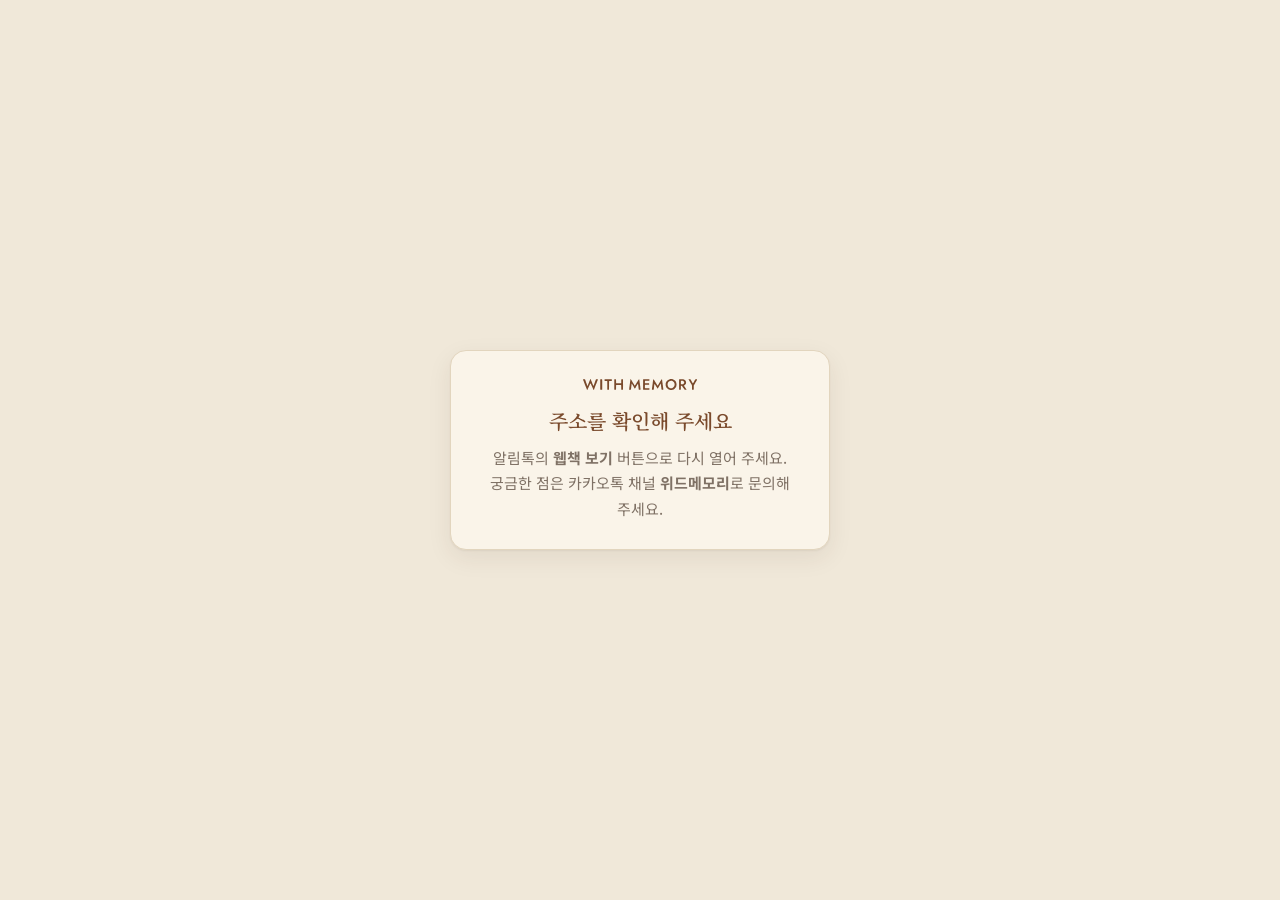
==== commit 6d7195a0: "book.html: 웹책 색상을 미색·아이보리 톤으로 조정 (색상 변수 7개) Co-Authored-By: Claude Opus 5.5 <noreply@anthropic.com>" ====
--- a/book.html
+++ b/book.html
@@ -14,15 +14,15 @@
 /* 위드메모리 웹책 — 밝은 톤 하나만 씀 (휴대폰이 다크 모드여도 그대로). 색은 download.html·form.html과 같은 갈색·베이지·흰색 */
 :root{
   color-scheme:light;
-  --bg:#f6f1ea;        /* 베이지 바탕 */
-  --paper:#fffdf9;     /* 흰 종이 */
-  --ink:#3b2f27;       /* 진갈색 글씨 */
-  --muted:#7a6c60;
-  --line:#e6dccf;
+  --bg:#f0e8d9;        /* 미색 바탕 */
+  --paper:#faf4e9;     /* 아이보리 종이 */
+  --ink:#4a3d33;       /* 진갈색 글씨 */
+  --muted:#7f7165;
+  --line:#e2d5be;
   --accent:#7a4a2c;    /* 갈색 */
   --accent2:#a0704f;
-  --soft:#f3ebe0;
-  --cover:#efe4d6;     /* 표지: 밝은 베이지 */
+  --soft:#f2e8d6;
+  --cover:#efe3cf;     /* 표지: 밝은 베이지 */
   --hl:rgba(160,112,79,.18);
   --shadow:0 1px 2px rgba(60,40,25,.06),0 8px 24px rgba(60,40,25,.08);
   --serif:'Noto Serif KR','AppleMyungjo',serif;
@@ -125,6 +125,17 @@
 .sizes button{flex:1;border:1px solid var(--line);background:var(--paper);border-radius:10px;padding:10px 0;cursor:pointer;font-family:var(--serif)}
 .sizes button[aria-pressed="true"]{border-color:var(--accent2);background:var(--soft);font-weight:600}
 
+/* 비밀번호 */
+.lockf{display:grid;gap:10px;margin-top:16px;text-align:left}
+.lockf label{font-size:13px;font-weight:500;color:var(--ink)}
+.lockf input{font:inherit;font-size:24px;letter-spacing:.5em;text-align:center;padding:10px 10px 10px 18px;border:1px solid var(--line);border-radius:10px;background:var(--bg);color:var(--ink);width:100%;font-variant-numeric:tabular-nums}
+.lockf input:focus{outline:2px solid var(--accent2);outline-offset:1px}
+.lockf .err{color:#b3261e;font-size:13px;min-height:1.2em;margin:0}
+.btn{border:0;background:var(--accent);color:#fffdf9;border-radius:999px;padding:12px 18px;font-size:15px;font-weight:700;cursor:pointer}
+.btn[disabled]{opacity:.6;cursor:default}
+.btn.line{background:var(--paper);color:var(--accent);border:1px solid var(--accent2)}
+.pdfbox{border:1px solid var(--line);border-radius:12px;padding:14px;margin:0 0 18px;display:grid;gap:8px}
+.pdfbox .small{margin:0}
 /* 안내 화면 (불러오는 중 · 만료 · 오류) */
 .msg{position:absolute;inset:0;display:grid;place-items:center;padding:24px 16px;background:var(--bg);z-index:10}
 .msg .card{background:var(--paper);border:1px solid var(--line);border-radius:16px;box-shadow:var(--shadow);padding:28px 22px;width:min(100%,380px);text-align:center}
@@ -168,6 +179,12 @@
       <div class="spin" id="msgSpin"></div>
       <h2 id="msgH">책을 펼치고 있어요</h2>
       <p id="msgP">잠시만 기다려 주세요.</p>
+      <form class="lockf" id="lockForm" autocomplete="off" hidden>
+        <label for="pin">비밀번호 4자리</label>
+        <input id="pin" inputmode="numeric" maxlength="4" pattern="[0-9]*" placeholder="••••" aria-describedby="pinErr">
+        <p class="err" id="pinErr" role="alert"></p>
+        <button class="btn" type="submit" id="pinBtn">책 열기</button>
+      </form>
     </div>
   </div>
 </div>
@@ -192,21 +209,22 @@
   var pauseIcon = '<svg viewBox="0 0 24 24"><path d="M6 4h4.5v16H6zM13.5 4H18v16h-4.5z"/></svg>';
 
   function showMsg(h, p, spin) {
-    $('#msgH').textContent = h; $('#msgP').innerHTML = p; $('#msgSpin').hidden = !spin; $('#msg').hidden = false;
+    $('#msgH').textContent = h; $('#msgP').innerHTML = p; $('#msgSpin').hidden = !spin; $('#msg').hidden = false; $('#lockForm').hidden = true;
   }
   var CONTACT = '궁금한 점은 카카오톡 채널 <b>위드메모리</b>로 문의해 주세요.';
 
   /* ── 데이터 가져오기 ── */
-  function api(params) {
-    var u = API + '?' + new URLSearchParams(params).toString();
-    return fetch(u, { cache: 'no-store' }).then(function (r) { return r.json(); });
-  }
+  function api(body) {   // 비밀번호가 주소에 남지 않게 POST로 보냄
+    return fetch(API, { method: 'POST', headers: { 'Content-Type': 'text/plain;charset=utf-8' }, body: JSON.stringify(body), cache: 'no-store' })
+      .then(function (r) { return r.json(); });
+  }
+  var PW = store.get('wm-pw-' + KEY) || '';
   var blobUrls = {}, pending = {};
   function fileUrl(i) {
     if (blobUrls[i]) return Promise.resolve(blobUrls[i]);
     if (pending[i]) return pending[i];
     if (DEMO) return Promise.reject(new Error('demo'));
-    pending[i] = api({ action: 'bookfile', k: KEY, i: i }).then(function (res) {
+    pending[i] = api({ action: 'bookfile', k: KEY, i: i, pw: PW }).then(function (res) {
       if (!res || !res.ok) throw new Error((res && res.code) || 'error');
       var bin = atob(res.data), n = bin.length, u = new Uint8Array(n);
       for (var j = 0; j < n; j++) u[j] = bin.charCodeAt(j);
@@ -218,19 +236,39 @@
   }
 
   if (!KEY && !DEMO) { showMsg('주소를 확인해 주세요', '알림톡의 <b>웹책 보기</b> 버튼으로 다시 열어 주세요.<br>' + CONTACT); return; }
-  var load = DEMO ? Promise.resolve(demoData()) : api({ action: 'book', k: KEY });
-  load.then(function (d) {
+  function open(pw) {
+    var load = DEMO ? Promise.resolve(pw === '1234' ? demoData() : { ok: false, code: 'pw', wrong: !!pw, left: 4 }) : api({ action: 'book', k: KEY, pw: pw });
+    return load.then(function (d) {
+    if (d && !d.ok && d.code === 'pw') {
+      try { localStorage.removeItem('wm-pw-' + KEY); } catch (e) {}
+      showMsg('가족에게만 열리는 책이에요', '알림톡으로 받은 <b>비밀번호 4자리</b>를 넣어 주세요.');
+      $('#lockForm').hidden = false; $('#pinBtn').disabled = false;
+      $('#pinErr').textContent = d.wrong ? '비밀번호가 맞지 않아요.' + (d.left ? ' ' + d.left + '번 더 틀리면 10분 동안 잠겨요.' : '') : '';
+      $('#pin').value = ''; setTimeout(function () { $('#pin').focus(); }, 50);
+      return;
+    }
     if (!d || !d.ok) {
       var c = d && d.code;
+      if (c === 'locked') { showMsg('잠시 잠겼어요', '비밀번호를 여러 번 틀려서 ' + (d.min || 10) + '분 동안 열 수 없어요. 잠시 뒤에 다시 열어 주세요.<br>' + CONTACT); return; }
       if (c === 'expired') showMsg('열람 기간이 끝났어요', (d.until ? d.until + '까지 열람할 수 있는 책이었어요.<br>' : '') + '보관 기간이 끝나 웹책과 웹책에 담긴 자료는 삭제되었어요.<br>집에 있는 책과 내려받으신 PDF는 그대로 보관하실 수 있어요.<br>' + CONTACT);
       else if (c === 'pending') showMsg('웹책을 준비하고 있어요', '준비가 끝나면 알림톡으로 알려 드릴게요.<br>' + CONTACT);
       else if (c === 'invalid') showMsg('책을 찾지 못했어요', '주소가 바뀌었을 수 있어요. 알림톡의 <b>웹책 보기</b> 버튼으로 다시 열어 주세요.<br>' + CONTACT);
       else showMsg('잠시 문제가 생겼어요', '조금 뒤에 다시 열어 주세요.<br>' + CONTACT);
       return;
     }
+    PW = pw; store.set('wm-pw-' + KEY, pw);   // 이 휴대폰에서는 다음부터 묻지 않음
     build(d);
     $('#msg').hidden = true;
   }).catch(function () { showMsg('연결이 원활하지 않아요', '인터넷 연결을 확인한 뒤 다시 열어 주세요.<br>' + CONTACT); });
+  }
+  $('#lockForm').addEventListener('submit', function (e) {
+    e.preventDefault();
+    var v = $('#pin').value.replace(/\D/g, '');
+    if (v.length !== 4) { $('#pinErr').textContent = '숫자 4자리를 넣어 주세요.'; return; }
+    $('#pinBtn').disabled = true; $('#pinErr').textContent = '확인하고 있어요…';
+    open(v);
+  });
+  open(PW);
 
   /* ── 책 만들기 ── */
   var pages = [], players = [], cur = 0, D;
@@ -292,9 +330,9 @@
     var h = Math.floor(voiceSec / 3600), mnt = Math.round((voiceSec % 3600) / 60);
     end.innerHTML = '<div class="qno">마지막 쪽</div><h2 style="margin-top:10px">' + qItems.length + '개의 이야기를 모두 채웠어요</h2>' +
       '<div class="stat"><div><b>' + qItems.length + '</b><span>질문</span></div><div><b>' + (voiceSec ? (h ? h + '시간 ' : '') + mnt + '분' : '-') + '</b><span>목소리</span></div><div><b>' + photoN + '</b><span>사진</span></div></div>' +
-      '<p>이 책은 집에 있는 책과 같은 내용이에요. 휴대폰에서는 ' + esc(call || '부모님') + ' 목소리를 바로 들을 수 있어요.</p>' +
+      '<p>이 책은 집에 있는 책과 같은 내용이에요. 휴대폰에서는 ' + esc(call || '부모님') + ' 목소리를 바로 들을 수 있어요.</p>' + pdfBox() +
       '<p class="small">' + (d.until ? '열람 기간: ' + esc(d.until) + '까지. 기간이 끝나면 웹책과 담긴 자료는 삭제돼요. 끝나기 한 달 전에 연장 방법을 알림톡으로 알려 드려요.<br>' : '') +
-      '이 주소를 아는 사람은 누구나 책을 볼 수 있어요. 가족에게만 전해 주세요.<br>' + CONTACT + '</p>';
+      '주소와 비밀번호는 가족에게만 전해 주세요.<br>' + CONTACT + '</p>';
     addPage(end, 'end');
 
     // 차례 (편마다 묶어서)
@@ -305,7 +343,7 @@
         return '<li><button data-go="' + t.go + '"><span class="no">' + esc(t.no) + '</span><span class="q">' + esc(t.q) + '</span><span class="kind">' + t.kind + '</span></button></li>';
       }).join('') + '</ol>';
     }).join('');
-    toc.innerHTML = '<h2>차례</h2><p class="lead">질문을 누르면 그 쪽으로 넘어가요. 화면을 옆으로 밀어도 넘어가요.</p>' + list;
+    toc.innerHTML = '<h2>차례</h2><p class="lead">질문을 누르면 그 쪽으로 넘어가요. 화면을 옆으로 밀어도 넘어가요.</p>' + pdfBox() + list;
     $('#tocSheet').innerHTML = '<h3>차례</h3><ol><li><button data-go="0"><span class="no">표지</span><span class="q">' + esc(title) + '</span><span class="kind"></span></button></li></ol>' + list +
       '<ol><li><button data-go="' + (pages.length - 1) + '"><span class="no">끝</span><span class="q">마지막 쪽</span><span class="kind"></span></button></li></ol>';
     $('#progT').dataset.total = qItems.length;
@@ -313,6 +351,27 @@
     var saved = Number(store.get('wm-book-' + KEY));
     go(saved > 0 && saved < pages.length ? saved : 0);
   }
+
+  /* ── 100문항 PDF 내려받기 ── */
+  function pdfBox() {
+    var f = D.pdf != null && D.files[D.pdf];
+    var size = f && f.kb ? ' (' + (f.kb / 1024).toFixed(1) + 'MB)' : '';
+    return '<div class="pdfbox"><button class="btn line" type="button" data-pdf>PDF 내려받기' + size + '</button>' +
+      '<p class="small" data-pdfmsg>집에 있는 책과 같은 이야기를 PDF 한 권으로 받아요. 휴대폰이나 컴퓨터에 보관해 두세요.</p></div>';
+  }
+  document.addEventListener('click', function (e) {
+    var b = e.target.closest('[data-pdf]'); if (!b) return;
+    var msg = b.parentNode.querySelector('[data-pdfmsg]');
+    if (D.pdf == null) { msg.textContent = DEMO ? '예시에는 PDF가 없어요.' : 'PDF를 준비하고 있어요. 카카오톡 채널로 문의해 주세요.'; return; }
+    b.disabled = true; msg.textContent = 'PDF를 받는 중이에요. 잠시만 기다려 주세요…';
+    fileUrl(D.pdf).then(function (url) {
+      var a = document.createElement('a');
+      a.href = url; a.download = '위드메모리_' + ((D.call || '부모님') + '의 이야기') + '.pdf';
+      document.body.appendChild(a); a.click(); a.remove();
+      msg.textContent = '내려받았어요. 휴대폰의 \'파일\' 또는 \'다운로드\'에서 찾을 수 있어요.';
+    }).catch(function () { msg.textContent = DEMO ? '예시에는 PDF가 없어요.' : '받지 못했어요. 인터넷 연결을 확인하고 다시 눌러 주세요.'; })
+      .then(function () { b.disabled = false; });
+  });
 
   /* ── 목소리 재생 (문장 강조는 길이 비율로 맞춤) ── */
   function setupPlayer(sec, fileIdx, sents) {
@@ -411,7 +470,7 @@
 
   /* ── 예시 (?demo=1): 서버 없이 화면만 확인할 때 ── */
   function demoData() {
-    return { ok: true, call: '엄마', people: 1, from: '2026-11-21', to: '2027-09-11', until: '2032년 9월 14일(화)', untilDay: '2032-09-14',
+    return { ok: true, pdf: null, call: '엄마', people: 1, from: '2026-11-21', to: '2027-09-11', until: '2032년 9월 14일(화)', untilDay: '2032-09-14',
       files: [{ i: 0, mime: 'audio/mp4', kb: 900, sec: 74 }, { i: 1, mime: 'audio/mp4', kb: 700, sec: 52 }, { i: 2, mime: 'image/jpeg', kb: 800, sec: 0 }, { i: 3, mime: 'image/jpeg', kb: 300, sec: 0 }],
       items: [
         { k: 'q', no: 1, ed: 1, q: '20대 시절 엄마의 꿈은 뭐였어?', a: '음, 그때는 선생님이 되고 싶었지. 시골 분교에서 아이들 가르치는 게 꿈이었어. 그런데 너희 외할아버지가 일찍 돌아가시는 바람에 공장에 들어갔단다.', m: '녹음', date: '2026-11-21', audio: 0 },
